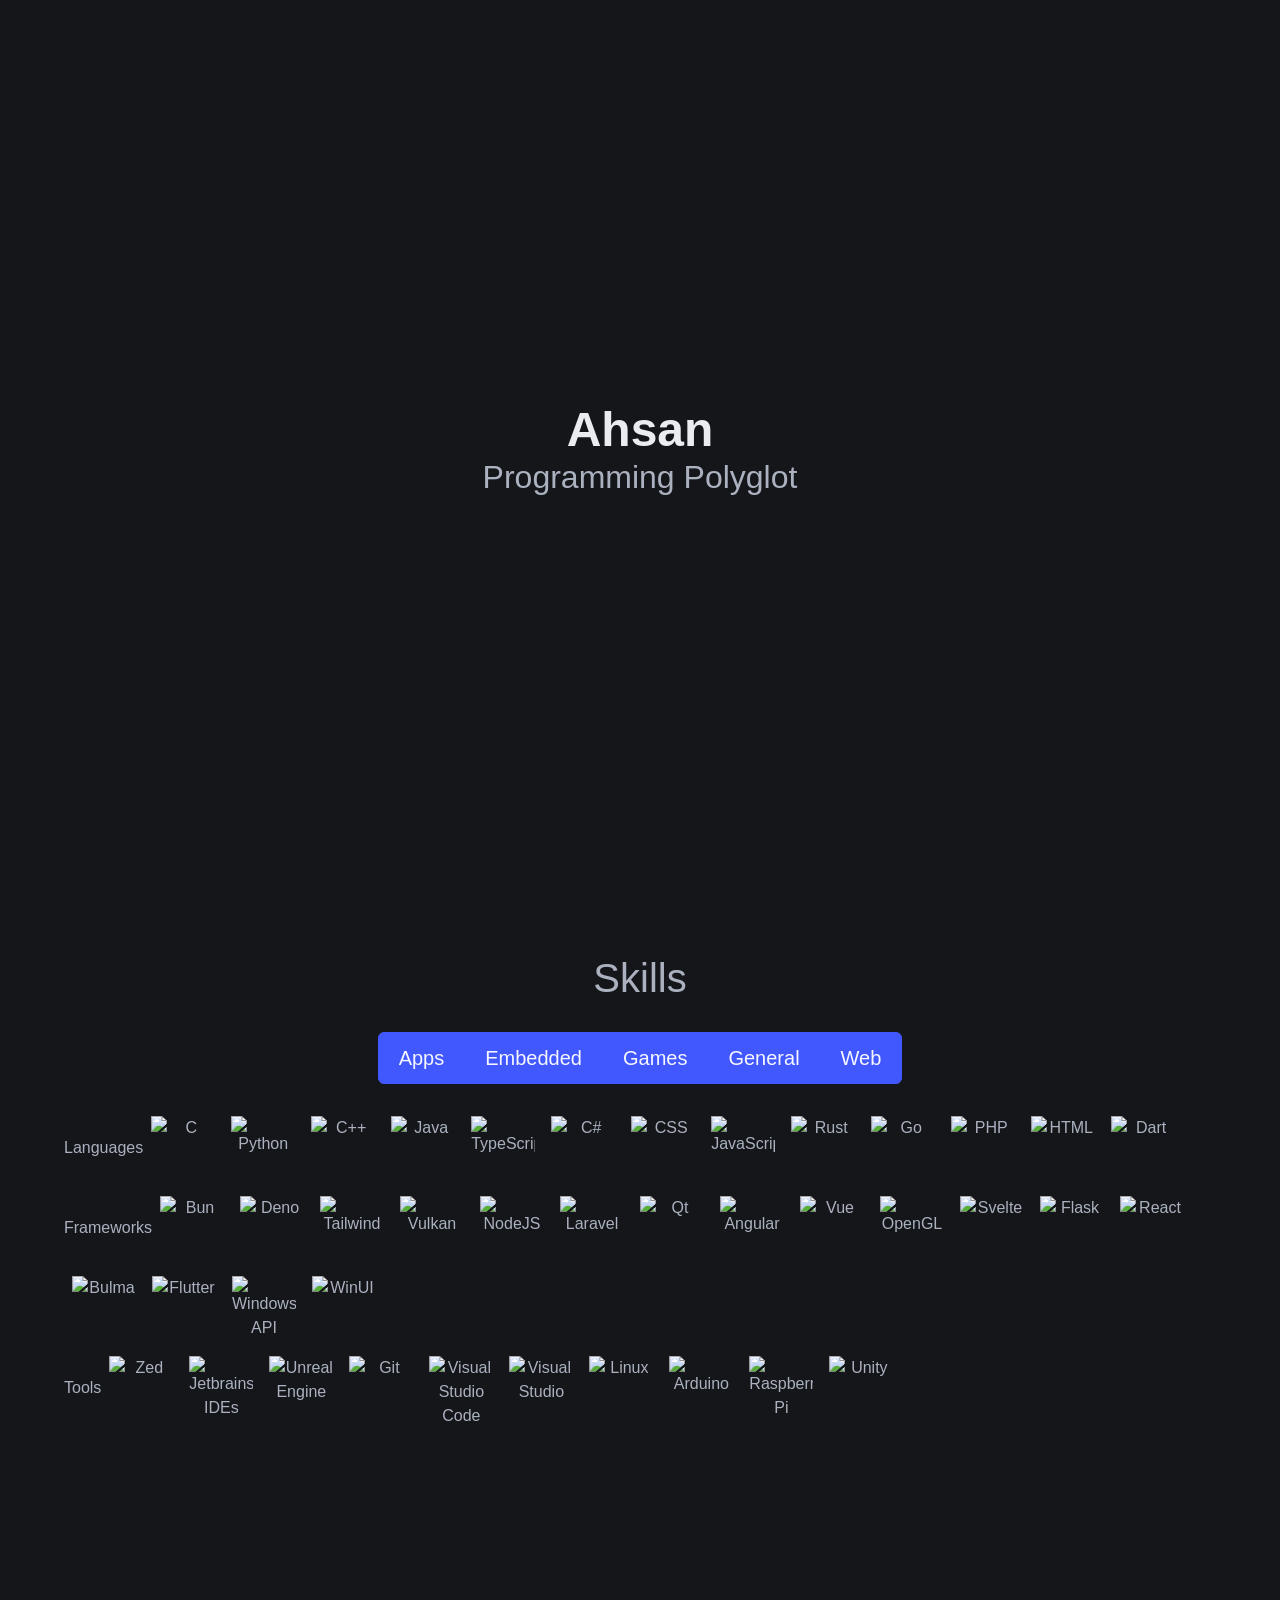
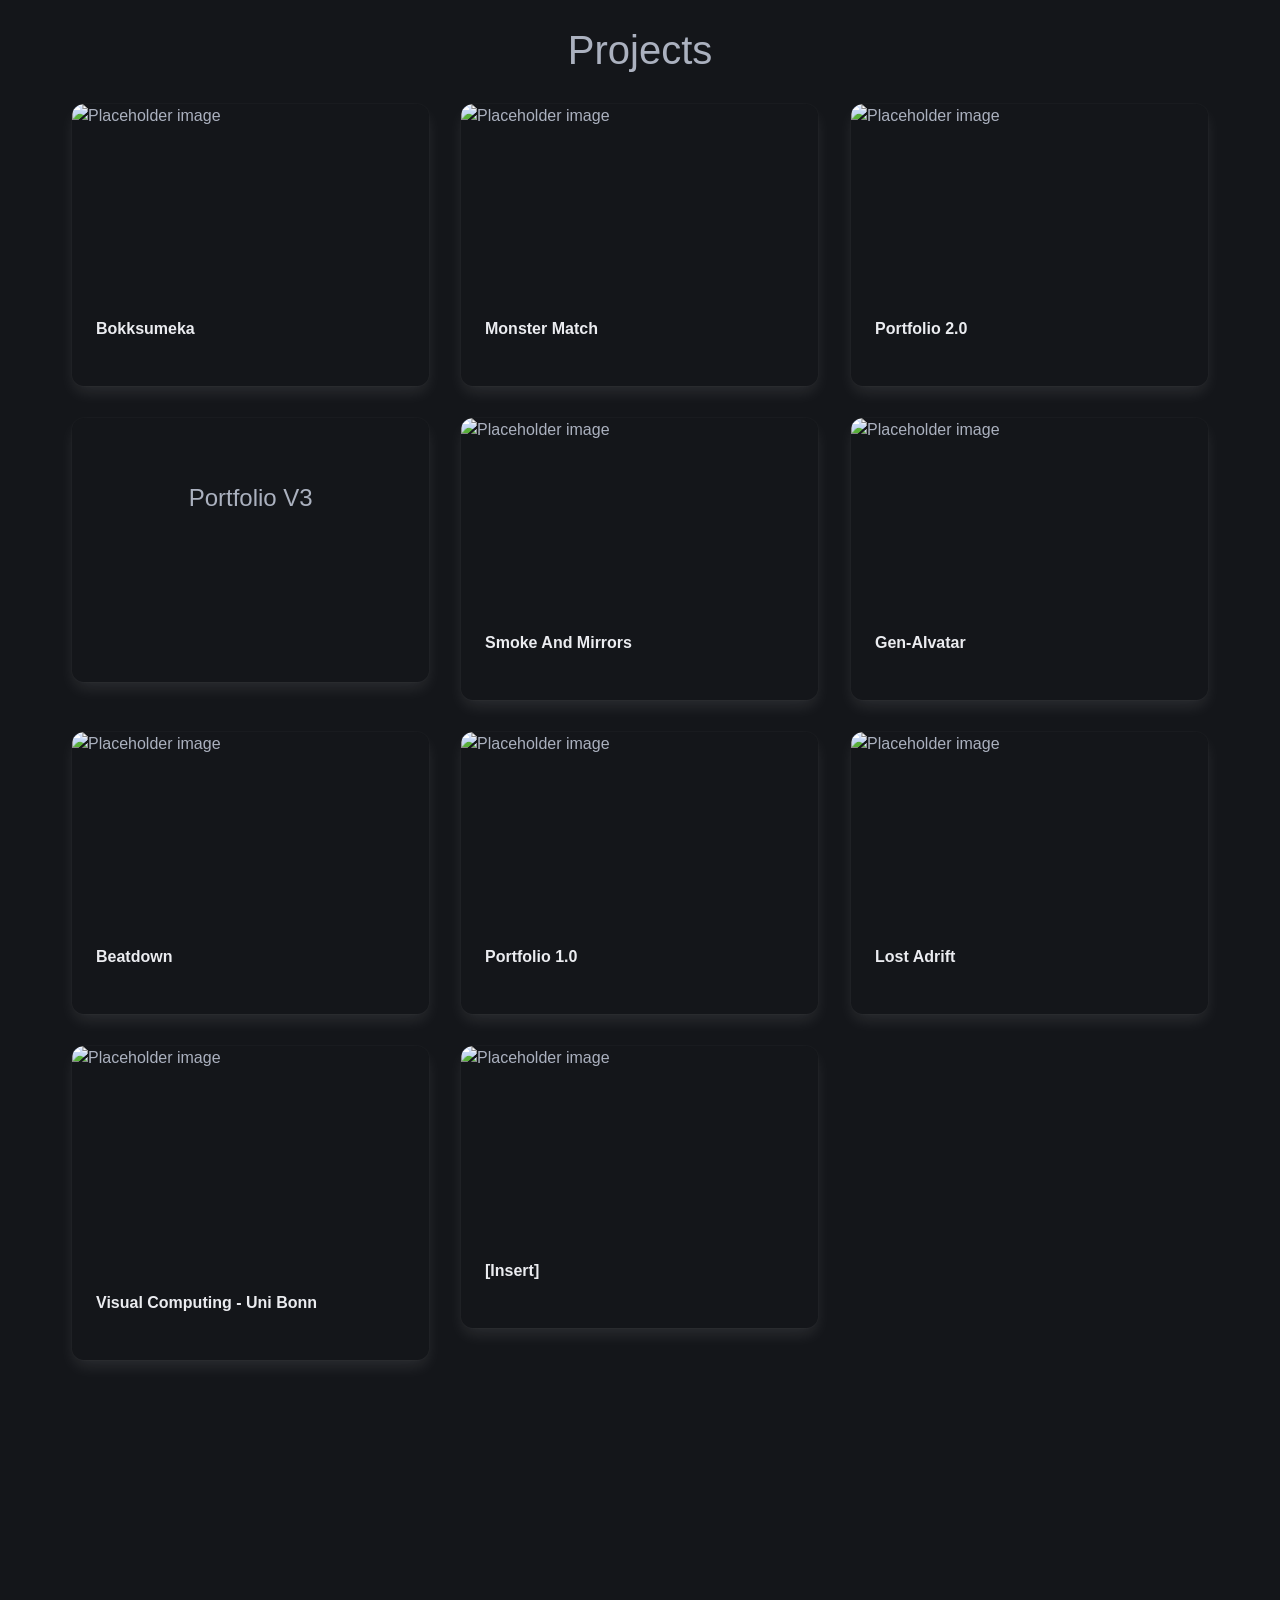
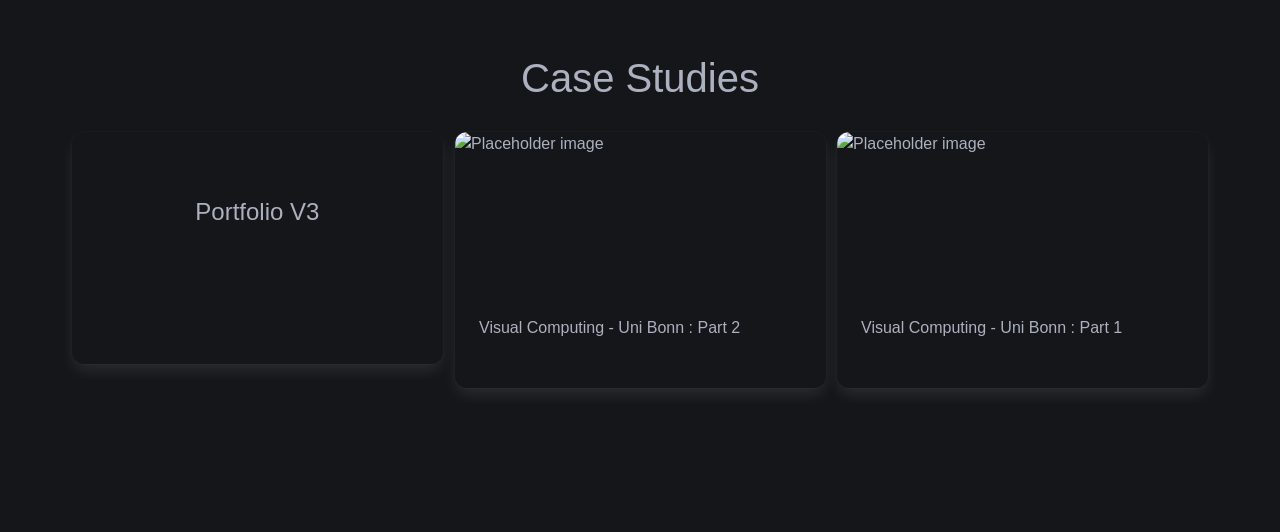
==== index.html @ e4198128 "Built website" ====
<!doctype html>
<html lang="en" data-theme="dark">
	<head>
		<meta charset="utf-8" />
		<meta name="viewport" content="width=device-width, initial-scale=1" />
		<link href="./_app/immutable/entry/start.Ch6z2whh.js" rel="modulepreload">
		<link href="./_app/immutable/chunks/lTiQ0m2Q.js" rel="modulepreload">
		<link href="./_app/immutable/chunks/CwGRaCcY.js" rel="modulepreload">
		<link href="./_app/immutable/chunks/qwQQMNIe.js" rel="modulepreload">
		<link href="./_app/immutable/chunks/IhBE2hrq.js" rel="modulepreload">
		<link href="./_app/immutable/entry/app.BHKP-bU-.js" rel="modulepreload">
		<link href="./_app/immutable/chunks/BVJEHP7C.js" rel="modulepreload">
		<link href="./_app/immutable/chunks/BXG5Qkac.js" rel="modulepreload">
		<link href="./_app/immutable/chunks/B6rwl4sU.js" rel="modulepreload">
		<link href="./_app/immutable/chunks/D4iBIsRC.js" rel="modulepreload">
		<link href="./_app/immutable/nodes/0.B_KIhAKP.js" rel="modulepreload">
		<link href="./_app/immutable/chunks/DhpDaiuL.js" rel="modulepreload">
		<link href="./_app/immutable/nodes/2.DA3415-0.js" rel="modulepreload">
		<link href="./_app/immutable/chunks/DcYSWzCW.js" rel="modulepreload">
		<!--12qhfyh--><link rel="icon" href="data:image/svg+xml,%3csvg%20xmlns='http://www.w3.org/2000/svg'%20width='107'%20height='128'%20viewBox='0%200%20107%20128'%3e%3ctitle%3esvelte-logo%3c/title%3e%3cpath%20d='M94.157%2022.819c-10.4-14.885-30.94-19.297-45.792-9.835L22.282%2029.608A29.92%2029.92%200%200%200%208.764%2049.65a31.5%2031.5%200%200%200%203.108%2020.231%2030%2030%200%200%200-4.477%2011.183%2031.9%2031.9%200%200%200%205.448%2024.116c10.402%2014.887%2030.942%2019.297%2045.791%209.835l26.083-16.624A29.92%2029.92%200%200%200%2098.235%2078.35a31.53%2031.53%200%200%200-3.105-20.232%2030%2030%200%200%200%204.474-11.182%2031.88%2031.88%200%200%200-5.447-24.116'%20style='fill:%23ff3e00'/%3e%3cpath%20d='M45.817%20106.582a20.72%2020.72%200%200%201-22.237-8.243%2019.17%2019.17%200%200%201-3.277-14.503%2018%2018%200%200%201%20.624-2.435l.49-1.498%201.337.981a33.6%2033.6%200%200%200%2010.203%205.098l.97.294-.09.968a5.85%205.85%200%200%200%201.052%203.878%206.24%206.24%200%200%200%206.695%202.485%205.8%205.8%200%200%200%201.603-.704L69.27%2076.28a5.43%205.43%200%200%200%202.45-3.631%205.8%205.8%200%200%200-.987-4.371%206.24%206.24%200%200%200-6.698-2.487%205.7%205.7%200%200%200-1.6.704l-9.953%206.345a19%2019%200%200%201-5.296%202.326%2020.72%2020.72%200%200%201-22.237-8.243%2019.17%2019.17%200%200%201-3.277-14.502%2017.99%2017.99%200%200%201%208.13-12.052l26.081-16.623a19%2019%200%200%201%205.3-2.329%2020.72%2020.72%200%200%201%2022.237%208.243%2019.17%2019.17%200%200%201%203.277%2014.503%2018%2018%200%200%201-.624%202.435l-.49%201.498-1.337-.98a33.6%2033.6%200%200%200-10.203-5.1l-.97-.294.09-.968a5.86%205.86%200%200%200-1.052-3.878%206.24%206.24%200%200%200-6.696-2.485%205.8%205.8%200%200%200-1.602.704L37.73%2051.72a5.42%205.42%200%200%200-2.449%203.63%205.79%205.79%200%200%200%20.986%204.372%206.24%206.24%200%200%200%206.698%202.486%205.8%205.8%200%200%200%201.602-.704l9.952-6.342a19%2019%200%200%201%205.295-2.328%2020.72%2020.72%200%200%201%2022.237%208.242%2019.17%2019.17%200%200%201%203.277%2014.503%2018%2018%200%200%201-8.13%2012.053l-26.081%2016.622a19%2019%200%200%201-5.3%202.328'%20style='fill:%23fff'/%3e%3c/svg%3e"/><!---->
		<link href="./_app/immutable/assets/0.DnMYNXKb.css" rel="stylesheet">
	</head>
	<body data-sveltekit-preload-data="hover">
		<div style="display: contents"><!--[--><!--[0--><!--[--><!--[--><section class="hero is-fullheight"><div class="hero-body"><div class="container has-text-centered"><p class="title is-size-1">Ahsan</p> <p class="subtitle is-size-3">Programming Polyglot</p></div></div></section> <section class="section"><div class="container has-text-centered"><div class="block"><h2 class="is-size-2">Skills</h2></div> <div class="block"><div class="tabs is-toggle is-centered is-medium"><ul><!--[--><li class="is-active"><a role="button" tabindex="skill_categories::apps"><span>Apps</span></a></li><li class="is-active"><a role="button" tabindex="skill_categories::embedded"><span>Embedded</span></a></li><li class="is-active"><a role="button" tabindex="skill_categories::games"><span>Games</span></a></li><li class="is-active"><a role="button" tabindex="skill_categories::general"><span>General</span></a></li><li class="is-active"><a role="button" tabindex="skill_categories::web"><span>Web</span></a></li><!--]--></ul></div></div> <div class="block"><!--[--><div class="is-flex is-flex-wrap-wrap is-align-items-center">Languages <!--[--><figure class="image is-64x64 m-2 hint--top hint--rounded" aria-label="C"><img src="http://localhost:8000/assets/skills/c-original.svg" alt="C"/></figure><figure class="image is-64x64 m-2 hint--top hint--rounded" aria-label="Python"><img src="http://localhost:8000/assets/skills/python-original.svg" alt="Python"/></figure><figure class="image is-64x64 m-2 hint--top hint--rounded" aria-label="C++"><img src="http://localhost:8000/assets/skills/cplusplus-original.svg" alt="C++"/></figure><figure class="image is-64x64 m-2 hint--top hint--rounded" aria-label="Java"><img src="http://localhost:8000/assets/skills/java-original.svg" alt="Java"/></figure><figure class="image is-64x64 m-2 hint--top hint--rounded" aria-label="TypeScript"><img src="http://localhost:8000/assets/skills/typescript-original.svg" alt="TypeScript"/></figure><figure class="image is-64x64 m-2 hint--top hint--rounded" aria-label="C#"><img src="http://localhost:8000/assets/skills/csharp-original.svg" alt="C#"/></figure><figure class="image is-64x64 m-2 hint--top hint--rounded" aria-label="CSS"><img src="http://localhost:8000/assets/skills/css3-original-wordmark.svg" alt="CSS"/></figure><figure class="image is-64x64 m-2 hint--top hint--rounded" aria-label="JavaScript"><img src="http://localhost:8000/assets/skills/javascript-original.svg" alt="JavaScript"/></figure><figure class="image is-64x64 m-2 hint--top hint--rounded" aria-label="Rust"><img src="http://localhost:8000/assets/skills/rust-logo-white-outline.svg" alt="Rust"/></figure><figure class="image is-64x64 m-2 hint--top hint--rounded" aria-label="Go"><img src="http://localhost:8000/assets/skills/go-original-wordmark.svg" alt="Go"/></figure><figure class="image is-64x64 m-2 hint--top hint--rounded" aria-label="PHP"><img src="http://localhost:8000/assets/skills/php-original.svg" alt="PHP"/></figure><figure class="image is-64x64 m-2 hint--top hint--rounded" aria-label="HTML"><img src="http://localhost:8000/assets/skills/html5-original-wordmark.svg" alt="HTML"/></figure><figure class="image is-64x64 m-2 hint--top hint--rounded" aria-label="Dart"><img src="http://localhost:8000/assets/skills/dart-original.svg" alt="Dart"/></figure><!--]--></div><div class="is-flex is-flex-wrap-wrap is-align-items-center">Frameworks <!--[--><figure class="image is-64x64 m-2 hint--top hint--rounded" aria-label="Bun"><img src="http://localhost:8000/assets/skills/bun-original.svg" alt="Bun"/></figure><figure class="image is-64x64 m-2 hint--top hint--rounded" aria-label="Deno"><img src="http://localhost:8000/assets/skills/mark_light_filled.svg" alt="Deno"/></figure><figure class="image is-64x64 m-2 hint--top hint--rounded" aria-label="Tailwind"><img src="http://localhost:8000/assets/skills/tailwindcss-original.svg" alt="Tailwind"/></figure><figure class="image is-64x64 m-2 hint--top hint--rounded" aria-label="Vulkan"><img src="http://localhost:8000/assets/skills/vulkan-original.svg" alt="Vulkan"/></figure><figure class="image is-64x64 m-2 hint--top hint--rounded" aria-label="NodeJS"><img src="http://localhost:8000/assets/skills/nodejs-original.svg" alt="NodeJS"/></figure><figure class="image is-64x64 m-2 hint--top hint--rounded" aria-label="Laravel"><img src="http://localhost:8000/assets/skills/laravel-original.svg" alt="Laravel"/></figure><figure class="image is-64x64 m-2 hint--top hint--rounded" aria-label="Qt"><img src="http://localhost:8000/assets/skills/qt-original.svg" alt="Qt"/></figure><figure class="image is-64x64 m-2 hint--top hint--rounded" aria-label="Angular"><img src="http://localhost:8000/assets/skills/angular-original.svg" alt="Angular"/></figure><figure class="image is-64x64 m-2 hint--top hint--rounded" aria-label="Vue"><img src="http://localhost:8000/assets/skills/vuejs-original.svg" alt="Vue"/></figure><figure class="image is-64x64 m-2 hint--top hint--rounded" aria-label="OpenGL"><img src="http://localhost:8000/assets/skills/opengl-original.svg" alt="OpenGL"/></figure><figure class="image is-64x64 m-2 hint--top hint--rounded" aria-label="Svelte"><img src="http://localhost:8000/assets/skills/svelte-original.svg" alt="Svelte"/></figure><figure class="image is-64x64 m-2 hint--top hint--rounded" aria-label="Flask"><img src="http://localhost:8000/assets/skills/flask-logo.svg" alt="Flask"/></figure><figure class="image is-64x64 m-2 hint--top hint--rounded" aria-label="React"><img src="http://localhost:8000/assets/skills/react-original.svg" alt="React"/></figure><figure class="image is-64x64 m-2 hint--top hint--rounded" aria-label="Bulma"><img src="http://localhost:8000/assets/skills/bulma-plain.svg" alt="Bulma"/></figure><figure class="image is-64x64 m-2 hint--top hint--rounded" aria-label="Flutter"><img src="http://localhost:8000/assets/skills/flutter-original.svg" alt="Flutter"/></figure><figure class="image is-64x64 m-2 hint--top hint--rounded" aria-label="Windows API"><img src="http://localhost:8000/assets/skills/windows11-original.svg" alt="Windows API"/></figure><figure class="image is-64x64 m-2 hint--top hint--rounded" aria-label="WinUI"><img src="http://localhost:8000/assets/skills/winuilogo.svg" alt="WinUI"/></figure><!--]--></div><div class="is-flex is-flex-wrap-wrap is-align-items-center">Tools <!--[--><figure class="image is-64x64 m-2 hint--top hint--rounded" aria-label="Zed"><img src="http://localhost:8000/assets/skills/stable-app-logo.9b5f959f.png" alt="Zed"/></figure><figure class="image is-64x64 m-2 hint--top hint--rounded" aria-label="Jetbrains IDEs"><img src="http://localhost:8000/assets/skills/jetbrains-original.svg" alt="Jetbrains IDEs"/></figure><figure class="image is-64x64 m-2 hint--top hint--rounded" aria-label="Unreal Engine"><img src="http://localhost:8000/assets/skills/ue-icon-2023-white.svg" alt="Unreal Engine"/></figure><figure class="image is-64x64 m-2 hint--top hint--rounded" aria-label="Git"><img src="http://localhost:8000/assets/skills/git-original.svg" alt="Git"/></figure><figure class="image is-64x64 m-2 hint--top hint--rounded" aria-label="Visual Studio Code"><img src="http://localhost:8000/assets/skills/vscode.png" alt="Visual Studio Code"/></figure><figure class="image is-64x64 m-2 hint--top hint--rounded" aria-label="Visual Studio"><img src="http://localhost:8000/assets/skills/visualstudio-original.svg" alt="Visual Studio"/></figure><figure class="image is-64x64 m-2 hint--top hint--rounded" aria-label="Linux"><img src="http://localhost:8000/assets/skills/linux-original.svg" alt="Linux"/></figure><figure class="image is-64x64 m-2 hint--top hint--rounded" aria-label="Arduino"><img src="http://localhost:8000/assets/skills/arduino-original.svg" alt="Arduino"/></figure><figure class="image is-64x64 m-2 hint--top hint--rounded" aria-label="Raspberry Pi"><img src="http://localhost:8000/assets/skills/raspberrypi-original.svg" alt="Raspberry Pi"/></figure><figure class="image is-64x64 m-2 hint--top hint--rounded" aria-label="Unity"><img src="http://localhost:8000/assets/skills/u_cube_1c_white.png" alt="Unity"/></figure><!--]--></div><!--]--></div></div><!----></section> <section class="section is-medium"><div class="container has-text-centered"><div class="block"><h2 class="is-size-2">Projects</h2></div> <div class="block"><div class="grid is-gap-4 is-col-min-12"><!--[--><div class="cell hvr-float"><div class="card has-text-left"><div class="card-image"><figure class="image"><!--[0--><img src="http://localhost:8000/assets/projects/bokksumeka-final-presentation.png" alt="Placeholder image" style="height: 10rem; object-fit: cover;"/><!--]--></figure></div> <div class="card-content"><div class="media"><div class="media-content"><div class="is-flex is-flex-wrap-wrap"><!--[--><figure class="image is-24x24 mr-2 mb-2 hint--top hint--rounded" aria-label="Unity"><img src="http://localhost:8000/assets/skills/u_cube_1c_white.png" alt=""/></figure><figure class="image is-24x24 mr-2 mb-2 hint--top hint--rounded" aria-label="C"><img src="http://localhost:8000/assets/skills/c-original.svg" alt=""/></figure><figure class="image is-24x24 mr-2 mb-2 hint--top hint--rounded" aria-label="C#"><img src="http://localhost:8000/assets/skills/csharp-original.svg" alt=""/></figure><figure class="image is-24x24 mr-2 mb-2 hint--top hint--rounded" aria-label="Arduino"><img src="http://localhost:8000/assets/skills/arduino-original.svg" alt=""/></figure><figure class="image is-24x24 mr-2 mb-2 hint--top hint--rounded" aria-label="Visual Studio"><img src="http://localhost:8000/assets/skills/visualstudio-original.svg" alt=""/></figure><figure class="image is-24x24 mr-2 mb-2 hint--top hint--rounded" aria-label="Git"><img src="http://localhost:8000/assets/skills/git-original.svg" alt=""/></figure><!--]--></div> <!--[0--><p class="title is-6">Bokksumeka</p><!--]--></div></div> <div class="content"></div></div></div><!----></div><div class="cell hvr-float"><div class="card has-text-left"><div class="card-image"><figure class="image"><!--[0--><img src="http://localhost:8000/assets/projects/final-presentation.png" alt="Placeholder image" style="height: 10rem; object-fit: cover;"/><!--]--></figure></div> <div class="card-content"><div class="media"><div class="media-content"><div class="is-flex is-flex-wrap-wrap"><!--[--><figure class="image is-24x24 mr-2 mb-2 hint--top hint--rounded" aria-label="Unity"><img src="http://localhost:8000/assets/skills/u_cube_1c_white.png" alt=""/></figure><figure class="image is-24x24 mr-2 mb-2 hint--top hint--rounded" aria-label="C#"><img src="http://localhost:8000/assets/skills/csharp-original.svg" alt=""/></figure><figure class="image is-24x24 mr-2 mb-2 hint--top hint--rounded" aria-label="Jetbrains IDEs"><img src="http://localhost:8000/assets/skills/jetbrains-original.svg" alt=""/></figure><figure class="image is-24x24 mr-2 mb-2 hint--top hint--rounded" aria-label="Git"><img src="http://localhost:8000/assets/skills/git-original.svg" alt=""/></figure><!--]--></div> <!--[0--><p class="title is-6">Monster Match</p><!--]--></div></div> <div class="content"></div></div></div><!----></div><div class="cell hvr-float"><div class="card has-text-left"><div class="card-image"><figure class="image"><!--[0--><img src="http://localhost:8000/assets/projects/screenshot-2026-03-21-at-19.42.14.png" alt="Placeholder image" style="height: 10rem; object-fit: cover;"/><!--]--></figure></div> <div class="card-content"><div class="media"><div class="media-content"><div class="is-flex is-flex-wrap-wrap"><!--[--><figure class="image is-24x24 mr-2 mb-2 hint--top hint--rounded" aria-label="React"><img src="http://localhost:8000/assets/skills/react-original.svg" alt=""/></figure><figure class="image is-24x24 mr-2 mb-2 hint--top hint--rounded" aria-label="NodeJS"><img src="http://localhost:8000/assets/skills/nodejs-original.svg" alt=""/></figure><figure class="image is-24x24 mr-2 mb-2 hint--top hint--rounded" aria-label="Visual Studio Code"><img src="http://localhost:8000/assets/skills/vscode.png" alt=""/></figure><figure class="image is-24x24 mr-2 mb-2 hint--top hint--rounded" aria-label="TypeScript"><img src="http://localhost:8000/assets/skills/typescript-original.svg" alt=""/></figure><!--]--></div> <!--[0--><p class="title is-6">Portfolio 2.0</p><!--]--></div></div> <div class="content"></div></div></div><!----></div><div class="cell hvr-float"><div class="card has-text-left"><div class="card-image"><figure class="image"><!--[-1--><div class="is-flex is-justify-content-center is-align-items-center is-size-4" style="height: 10rem;">Portfolio V3</div><!--]--></figure></div> <div class="card-content"><div class="media"><div class="media-content"><div class="is-flex is-flex-wrap-wrap"><!--[--><figure class="image is-24x24 mr-2 mb-2 hint--top hint--rounded" aria-label="Laravel"><img src="http://localhost:8000/assets/skills/laravel-original.svg" alt=""/></figure><figure class="image is-24x24 mr-2 mb-2 hint--top hint--rounded" aria-label="PHP"><img src="http://localhost:8000/assets/skills/php-original.svg" alt=""/></figure><figure class="image is-24x24 mr-2 mb-2 hint--top hint--rounded" aria-label="Svelte"><img src="http://localhost:8000/assets/skills/svelte-original.svg" alt=""/></figure><figure class="image is-24x24 mr-2 mb-2 hint--top hint--rounded" aria-label="Bulma"><img src="http://localhost:8000/assets/skills/bulma-plain.svg" alt=""/></figure><figure class="image is-24x24 mr-2 mb-2 hint--top hint--rounded" aria-label="Zed"><img src="http://localhost:8000/assets/skills/stable-app-logo.9b5f959f.png" alt=""/></figure><!--]--></div> <!--[-1--><!--]--></div></div> <div class="content"></div></div></div><!----></div><div class="cell hvr-float"><div class="card has-text-left"><div class="card-image"><figure class="image"><!--[0--><img src="http://localhost:8000/assets/projects/finalpresentation.png" alt="Placeholder image" style="height: 10rem; object-fit: cover;"/><!--]--></figure></div> <div class="card-content"><div class="media"><div class="media-content"><div class="is-flex is-flex-wrap-wrap"><!--[--><figure class="image is-24x24 mr-2 mb-2 hint--top hint--rounded" aria-label="Unity"><img src="http://localhost:8000/assets/skills/u_cube_1c_white.png" alt=""/></figure><figure class="image is-24x24 mr-2 mb-2 hint--top hint--rounded" aria-label="C#"><img src="http://localhost:8000/assets/skills/csharp-original.svg" alt=""/></figure><figure class="image is-24x24 mr-2 mb-2 hint--top hint--rounded" aria-label="Git"><img src="http://localhost:8000/assets/skills/git-original.svg" alt=""/></figure><figure class="image is-24x24 mr-2 mb-2 hint--top hint--rounded" aria-label="Visual Studio"><img src="http://localhost:8000/assets/skills/visualstudio-original.svg" alt=""/></figure><!--]--></div> <!--[0--><p class="title is-6">Smoke And Mirrors</p><!--]--></div></div> <div class="content"></div></div></div><!----></div><div class="cell hvr-float"><div class="card has-text-left"><div class="card-image"><figure class="image"><!--[0--><img src="http://localhost:8000/assets/projects/68c7e3597be685e727b4f9aa_project-picture.jpg" alt="Placeholder image" style="height: 10rem; object-fit: cover;"/><!--]--></figure></div> <div class="card-content"><div class="media"><div class="media-content"><div class="is-flex is-flex-wrap-wrap"><!--[--><figure class="image is-24x24 mr-2 mb-2 hint--top hint--rounded" aria-label="Flask"><img src="http://localhost:8000/assets/skills/flask-logo.svg" alt=""/></figure><figure class="image is-24x24 mr-2 mb-2 hint--top hint--rounded" aria-label="Python"><img src="http://localhost:8000/assets/skills/python-original.svg" alt=""/></figure><figure class="image is-24x24 mr-2 mb-2 hint--top hint--rounded" aria-label="Unity"><img src="http://localhost:8000/assets/skills/u_cube_1c_white.png" alt=""/></figure><figure class="image is-24x24 mr-2 mb-2 hint--top hint--rounded" aria-label="Bun"><img src="http://localhost:8000/assets/skills/bun-original.svg" alt=""/></figure><figure class="image is-24x24 mr-2 mb-2 hint--top hint--rounded" aria-label="React"><img src="http://localhost:8000/assets/skills/react-original.svg" alt=""/></figure><!--]--></div> <!--[0--><p class="title is-6">Gen-AIvatar</p><!--]--></div></div> <div class="content"></div></div></div><!----></div><div class="cell hvr-float"><div class="card has-text-left"><div class="card-image"><figure class="image"><!--[0--><img src="http://localhost:8000/assets/projects/intermediate-presentation-beatdown.png" alt="Placeholder image" style="height: 10rem; object-fit: cover;"/><!--]--></figure></div> <div class="card-content"><div class="media"><div class="media-content"><div class="is-flex is-flex-wrap-wrap"><!--[--><figure class="image is-24x24 mr-2 mb-2 hint--top hint--rounded" aria-label="Unity"><img src="http://localhost:8000/assets/skills/u_cube_1c_white.png" alt=""/></figure><figure class="image is-24x24 mr-2 mb-2 hint--top hint--rounded" aria-label="C#"><img src="http://localhost:8000/assets/skills/csharp-original.svg" alt=""/></figure><figure class="image is-24x24 mr-2 mb-2 hint--top hint--rounded" aria-label="Git"><img src="http://localhost:8000/assets/skills/git-original.svg" alt=""/></figure><figure class="image is-24x24 mr-2 mb-2 hint--top hint--rounded" aria-label="Visual Studio"><img src="http://localhost:8000/assets/skills/visualstudio-original.svg" alt=""/></figure><!--]--></div> <!--[0--><p class="title is-6">Beatdown</p><!--]--></div></div> <div class="content"></div></div></div><!----></div><div class="cell hvr-float"><div class="card has-text-left"><div class="card-image"><figure class="image"><!--[0--><img src="http://localhost:8000/assets/projects/screenshot-2026-03-21-at-19.39.26.png" alt="Placeholder image" style="height: 10rem; object-fit: cover;"/><!--]--></figure></div> <div class="card-content"><div class="media"><div class="media-content"><div class="is-flex is-flex-wrap-wrap"><!--[--><figure class="image is-24x24 mr-2 mb-2 hint--top hint--rounded" aria-label="Angular"><img src="http://localhost:8000/assets/skills/angular-original.svg" alt=""/></figure><figure class="image is-24x24 mr-2 mb-2 hint--top hint--rounded" aria-label="TypeScript"><img src="http://localhost:8000/assets/skills/typescript-original.svg" alt=""/></figure><figure class="image is-24x24 mr-2 mb-2 hint--top hint--rounded" aria-label="NodeJS"><img src="http://localhost:8000/assets/skills/nodejs-original.svg" alt=""/></figure><figure class="image is-24x24 mr-2 mb-2 hint--top hint--rounded" aria-label="Visual Studio Code"><img src="http://localhost:8000/assets/skills/vscode.png" alt=""/></figure><!--]--></div> <!--[0--><p class="title is-6">Portfolio 1.0</p><!--]--></div></div> <div class="content"></div></div></div><!----></div><div class="cell hvr-float"><div class="card has-text-left"><div class="card-image"><figure class="image"><!--[0--><img src="http://localhost:8000/assets/projects/screenshot-2026-03-20-at-00.45.07.png" alt="Placeholder image" style="height: 10rem; object-fit: cover;"/><!--]--></figure></div> <div class="card-content"><div class="media"><div class="media-content"><div class="is-flex is-flex-wrap-wrap"><!--[--><figure class="image is-24x24 mr-2 mb-2 hint--top hint--rounded" aria-label="Unity"><img src="http://localhost:8000/assets/skills/u_cube_1c_white.png" alt=""/></figure><figure class="image is-24x24 mr-2 mb-2 hint--top hint--rounded" aria-label="C#"><img src="http://localhost:8000/assets/skills/csharp-original.svg" alt=""/></figure><figure class="image is-24x24 mr-2 mb-2 hint--top hint--rounded" aria-label="Git"><img src="http://localhost:8000/assets/skills/git-original.svg" alt=""/></figure><figure class="image is-24x24 mr-2 mb-2 hint--top hint--rounded" aria-label="Visual Studio"><img src="http://localhost:8000/assets/skills/visualstudio-original.svg" alt=""/></figure><!--]--></div> <!--[0--><p class="title is-6">Lost Adrift</p><!--]--></div></div> <div class="content"></div></div></div><!----></div><div class="cell hvr-float"><div class="card has-text-left"><div class="card-image"><figure class="image"><!--[0--><img src="http://localhost:8000/assets/projects/screenshot-2026-03-20-at-00.48.05.jpg" alt="Placeholder image" style="height: 10rem; object-fit: cover;"/><!--]--></figure></div> <div class="card-content"><div class="media"><div class="media-content"><div class="is-flex is-flex-wrap-wrap"><!--[--><figure class="image is-24x24 mr-2 mb-2 hint--top hint--rounded" aria-label="JavaScript"><img src="http://localhost:8000/assets/skills/javascript-original.svg" alt=""/></figure><figure class="image is-24x24 mr-2 mb-2 hint--top hint--rounded" aria-label="TypeScript"><img src="http://localhost:8000/assets/skills/typescript-original.svg" alt=""/></figure><figure class="image is-24x24 mr-2 mb-2 hint--top hint--rounded" aria-label="HTML"><img src="http://localhost:8000/assets/skills/html5-original-wordmark.svg" alt=""/></figure><figure class="image is-24x24 mr-2 mb-2 hint--top hint--rounded" aria-label="CSS"><img src="http://localhost:8000/assets/skills/css3-original-wordmark.svg" alt=""/></figure><figure class="image is-24x24 mr-2 mb-2 hint--top hint--rounded" aria-label="Vue"><img src="http://localhost:8000/assets/skills/vuejs-original.svg" alt=""/></figure><figure class="image is-24x24 mr-2 mb-2 hint--top hint--rounded" aria-label="NodeJS"><img src="http://localhost:8000/assets/skills/nodejs-original.svg" alt=""/></figure><figure class="image is-24x24 mr-2 mb-2 hint--top hint--rounded" aria-label="Tailwind"><img src="http://localhost:8000/assets/skills/tailwindcss-original.svg" alt=""/></figure><figure class="image is-24x24 mr-2 mb-2 hint--top hint--rounded" aria-label="Go"><img src="http://localhost:8000/assets/skills/go-original-wordmark.svg" alt=""/></figure><figure class="image is-24x24 mr-2 mb-2 hint--top hint--rounded" aria-label="Jetbrains IDEs"><img src="http://localhost:8000/assets/skills/jetbrains-original.svg" alt=""/></figure><figure class="image is-24x24 mr-2 mb-2 hint--top hint--rounded" aria-label="Zed"><img src="http://localhost:8000/assets/skills/stable-app-logo.9b5f959f.png" alt=""/></figure><!--]--></div> <!--[0--><p class="title is-6">Visual Computing - Uni Bonn</p><!--]--></div></div> <div class="content"></div></div></div><!----></div><div class="cell hvr-float"><div class="card has-text-left"><div class="card-image"><figure class="image"><!--[0--><img src="http://localhost:8000/assets/projects/group-10-presos.png" alt="Placeholder image" style="height: 10rem; object-fit: cover;"/><!--]--></figure></div> <div class="card-content"><div class="media"><div class="media-content"><div class="is-flex is-flex-wrap-wrap"><!--[--><figure class="image is-24x24 mr-2 mb-2 hint--top hint--rounded" aria-label="Unity"><img src="http://localhost:8000/assets/skills/u_cube_1c_white.png" alt=""/></figure><figure class="image is-24x24 mr-2 mb-2 hint--top hint--rounded" aria-label="Jetbrains IDEs"><img src="http://localhost:8000/assets/skills/jetbrains-original.svg" alt=""/></figure><figure class="image is-24x24 mr-2 mb-2 hint--top hint--rounded" aria-label="C#"><img src="http://localhost:8000/assets/skills/csharp-original.svg" alt=""/></figure><figure class="image is-24x24 mr-2 mb-2 hint--top hint--rounded" aria-label="Git"><img src="http://localhost:8000/assets/skills/git-original.svg" alt=""/></figure><!--]--></div> <!--[0--><p class="title is-6">[Insert]</p><!--]--></div></div> <div class="content"></div></div></div><!----></div><!--]--></div></div></div> <div class="modal"><div class="modal-background"></div> <div class="modal-content"><div class="box p-8"><figure class="image"><!--[-1--><img src="" alt="Placeholder" style="height: 20rem; object-fit: cover;"/><!--]--></figure> <h3 class="is-size-4 py-4"></h3> <div class="block"><!----><!----></div> <div class="block"><!--[-1--><!--]--></div></div><!----></div> <button class="modal-close is-large" aria-label="close"></button></div><!----><!----></section> <section class="section is-medium"><div class="container has-text-centered"><div class="block"><h2 class="is-size-2">Case Studies</h2></div> <div class="grid"><!--[--><div class="cell hvr-float has-text-left"><a href="./case_studies/portfolio-v3"><div class="card"><div class="card-image"><figure class="image"><!--[-1--><div class="is-flex is-justify-content-center is-align-items-center is-size-4" style="height: 10rem;">Portfolio V3</div><!--]--></figure></div> <div class="card-content"><div class="media"><div class="media-content"><!--[-1--><!--]--></div></div> <div class="content"></div></div></div></a><!----></div><div class="cell hvr-float has-text-left"><a href="./case_studies/visual-computing-uni-bonn-part-2"><div class="card"><div class="card-image"><figure class="image"><!--[0--><img src="http://localhost:8000/assets/projects/screenshot-2026-03-20-at-00.48.05.jpg" alt="Placeholder image" style="height: 10rem; object-fit: cover;"/><!--]--></figure></div> <div class="card-content"><div class="media"><div class="media-content"><!--[0-->Visual Computing - Uni Bonn : Part 2<!--]--></div></div> <div class="content"></div></div></div></a><!----></div><div class="cell hvr-float has-text-left"><a href="./case_studies/visual-computing-uni-bonn-part-1"><div class="card"><div class="card-image"><figure class="image"><!--[0--><img src="http://localhost:8000/assets/projects/screenshot-2026-03-20-at-00.48.05.jpg" alt="Placeholder image" style="height: 10rem; object-fit: cover;"/><!--]--></figure></div> <div class="card-content"><div class="media"><div class="media-content"><!--[0-->Visual Computing - Uni Bonn : Part 1<!--]--></div></div> <div class="content"></div></div></div></a><!----></div><!--]--></div></div></section><!--]--><!----><!--]--><!--]--> <!--[-1--><!--]--><!--]-->
			
			<script>
				{
					__sveltekit_glidxy = {
						base: new URL(".", location).pathname.slice(0, -1)
					};

					const element = document.currentScript.parentElement;

					Promise.all([
						import("./_app/immutable/entry/start.Ch6z2whh.js"),
						import("./_app/immutable/entry/app.BHKP-bU-.js")
					]).then(([kit, app]) => {
						kit.start(app, element, {
							node_ids: [0, 2],
							data: [null,{type:"data",data:{skills:[{title:"Bun",id:"1733ee3d-9b7b-42d4-b976-2a1cd24933a6",type:{value:"Frameworks",__typename:"LabeledValue"},categories:[{title:"Apps",__typename:"Term_SkillCategories_SkillCategory"},{title:"Web",__typename:"Term_SkillCategories_SkillCategory"}],icon:{url:"/assets/skills/bun-original.svg",__typename:"Asset_Assets"},__typename:"Entry_Skills_Skill"},{title:"C",id:"1b93d5c4-febc-49b0-a82e-f2d890046434",type:{value:"Languages",__typename:"LabeledValue"},categories:[{title:"Apps",__typename:"Term_SkillCategories_SkillCategory"},{title:"Embedded",__typename:"Term_SkillCategories_SkillCategory"},{title:"General",__typename:"Term_SkillCategories_SkillCategory"}],icon:{url:"/assets/skills/c-original.svg",__typename:"Asset_Assets"},__typename:"Entry_Skills_Skill"},{title:"Deno",id:"1d49e8e3-6c07-4280-ac60-af966cf1b6a6",type:{value:"Frameworks",__typename:"LabeledValue"},categories:[{title:"Web",__typename:"Term_SkillCategories_SkillCategory"},{title:"Apps",__typename:"Term_SkillCategories_SkillCategory"}],icon:{url:"/assets/skills/mark_light_filled.svg",__typename:"Asset_Assets"},__typename:"Entry_Skills_Skill"},{title:"Zed",id:"21921a4c-8148-4ed0-932c-52c6701e2f14",type:{value:"Tools",__typename:"LabeledValue"},categories:[{title:"Apps",__typename:"Term_SkillCategories_SkillCategory"},{title:"Games",__typename:"Term_SkillCategories_SkillCategory"},{title:"General",__typename:"Term_SkillCategories_SkillCategory"},{title:"Web",__typename:"Term_SkillCategories_SkillCategory"}],icon:{url:"/assets/skills/stable-app-logo.9b5f959f.png",__typename:"Asset_Assets"},__typename:"Entry_Skills_Skill"},{title:"Tailwind",id:"25012067-4fdf-46a5-b4f0-3480b1d56a75",type:{value:"Frameworks",__typename:"LabeledValue"},categories:[{title:"Web",__typename:"Term_SkillCategories_SkillCategory"}],icon:{url:"/assets/skills/tailwindcss-original.svg",__typename:"Asset_Assets"},__typename:"Entry_Skills_Skill"},{title:"Jetbrains IDEs",id:"26286e71-cf54-403e-b24c-e0c6f5b96494",type:{value:"Tools",__typename:"LabeledValue"},categories:[{title:"Apps",__typename:"Term_SkillCategories_SkillCategory"},{title:"Games",__typename:"Term_SkillCategories_SkillCategory"},{title:"General",__typename:"Term_SkillCategories_SkillCategory"},{title:"Web",__typename:"Term_SkillCategories_SkillCategory"}],icon:{url:"/assets/skills/jetbrains-original.svg",__typename:"Asset_Assets"},__typename:"Entry_Skills_Skill"},{title:"Vulkan",id:"2b3ff218-c6fd-49e9-add4-11f0837f6433",type:{value:"Frameworks",__typename:"LabeledValue"},categories:[{title:"Apps",__typename:"Term_SkillCategories_SkillCategory"},{title:"Games",__typename:"Term_SkillCategories_SkillCategory"}],icon:{url:"/assets/skills/vulkan-original.svg",__typename:"Asset_Assets"},__typename:"Entry_Skills_Skill"},{title:"Python",id:"30f29417-3611-4f97-af1b-5cdd9e3e7624",type:{value:"Languages",__typename:"LabeledValue"},categories:[{title:"Apps",__typename:"Term_SkillCategories_SkillCategory"},{title:"General",__typename:"Term_SkillCategories_SkillCategory"},{title:"Web",__typename:"Term_SkillCategories_SkillCategory"}],icon:{url:"/assets/skills/python-original.svg",__typename:"Asset_Assets"},__typename:"Entry_Skills_Skill"},{title:"NodeJS",id:"38861118-8964-437f-804b-92006003a9e3",type:{value:"Frameworks",__typename:"LabeledValue"},categories:[{title:"Apps",__typename:"Term_SkillCategories_SkillCategory"},{title:"Web",__typename:"Term_SkillCategories_SkillCategory"}],icon:{url:"/assets/skills/nodejs-original.svg",__typename:"Asset_Assets"},__typename:"Entry_Skills_Skill"},{title:"Unreal Engine",id:"43b7c99c-93ba-4885-9ed8-f7bf854df833",type:{value:"Tools",__typename:"LabeledValue"},categories:[{title:"Games",__typename:"Term_SkillCategories_SkillCategory"}],icon:{url:"/assets/skills/ue-icon-2023-white.svg",__typename:"Asset_Assets"},__typename:"Entry_Skills_Skill"},{title:"C++",id:"485f2e71-e8db-48be-ae46-611983f1bdac",type:{value:"Languages",__typename:"LabeledValue"},categories:[{title:"Apps",__typename:"Term_SkillCategories_SkillCategory"},{title:"Games",__typename:"Term_SkillCategories_SkillCategory"},{title:"General",__typename:"Term_SkillCategories_SkillCategory"}],icon:{url:"/assets/skills/cplusplus-original.svg",__typename:"Asset_Assets"},__typename:"Entry_Skills_Skill"},{title:"Laravel",id:"4eb7b3af-9756-4f99-85e4-df4c624b9a0e",type:{value:"Frameworks",__typename:"LabeledValue"},categories:[{title:"Web",__typename:"Term_SkillCategories_SkillCategory"}],icon:{url:"/assets/skills/laravel-original.svg",__typename:"Asset_Assets"},__typename:"Entry_Skills_Skill"},{title:"Git",id:"555f64d7-4404-4d16-99e9-1c7e742b058e",type:{value:"Tools",__typename:"LabeledValue"},categories:[{title:"General",__typename:"Term_SkillCategories_SkillCategory"},{title:"Games",__typename:"Term_SkillCategories_SkillCategory"},{title:"Apps",__typename:"Term_SkillCategories_SkillCategory"},{title:"Web",__typename:"Term_SkillCategories_SkillCategory"}],icon:{url:"/assets/skills/git-original.svg",__typename:"Asset_Assets"},__typename:"Entry_Skills_Skill"},{title:"Java",id:"57e41dde-d641-44f1-a64e-4974441a1784",type:{value:"Languages",__typename:"LabeledValue"},categories:[{title:"General",__typename:"Term_SkillCategories_SkillCategory"},{title:"Apps",__typename:"Term_SkillCategories_SkillCategory"}],icon:{url:"/assets/skills/java-original.svg",__typename:"Asset_Assets"},__typename:"Entry_Skills_Skill"},{title:"Visual Studio Code",id:"6ef4f6b9-e73e-4b78-8588-67088cb58f58",type:{value:"Tools",__typename:"LabeledValue"},categories:[{title:"Apps",__typename:"Term_SkillCategories_SkillCategory"},{title:"Games",__typename:"Term_SkillCategories_SkillCategory"},{title:"General",__typename:"Term_SkillCategories_SkillCategory"},{title:"Web",__typename:"Term_SkillCategories_SkillCategory"}],icon:{url:"/assets/skills/vscode.png",__typename:"Asset_Assets"},__typename:"Entry_Skills_Skill"},{title:"Visual Studio",id:"7201b530-c568-468e-a4c9-9345bf3aff9f",type:{value:"Tools",__typename:"LabeledValue"},categories:[{title:"Apps",__typename:"Term_SkillCategories_SkillCategory"},{title:"Games",__typename:"Term_SkillCategories_SkillCategory"},{title:"General",__typename:"Term_SkillCategories_SkillCategory"}],icon:{url:"/assets/skills/visualstudio-original.svg",__typename:"Asset_Assets"},__typename:"Entry_Skills_Skill"},{title:"TypeScript",id:"72ec339b-0cba-470b-a55d-ce7c5b75d477",type:{value:"Languages",__typename:"LabeledValue"},categories:[{title:"Apps",__typename:"Term_SkillCategories_SkillCategory"},{title:"Web",__typename:"Term_SkillCategories_SkillCategory"},{title:"General",__typename:"Term_SkillCategories_SkillCategory"}],icon:{url:"/assets/skills/typescript-original.svg",__typename:"Asset_Assets"},__typename:"Entry_Skills_Skill"},{title:"Qt",id:"801c719a-f905-4cc2-8a68-fdd0c8cf175a",type:{value:"Frameworks",__typename:"LabeledValue"},categories:[{title:"Apps",__typename:"Term_SkillCategories_SkillCategory"},{title:"General",__typename:"Term_SkillCategories_SkillCategory"}],icon:{url:"/assets/skills/qt-original.svg",__typename:"Asset_Assets"},__typename:"Entry_Skills_Skill"},{title:"Linux",id:"94a05e5c-eb53-437e-af1b-68d3cf497a5c",type:{value:"Tools",__typename:"LabeledValue"},categories:[{title:"General",__typename:"Term_SkillCategories_SkillCategory"},{title:"Apps",__typename:"Term_SkillCategories_SkillCategory"},{title:"Games",__typename:"Term_SkillCategories_SkillCategory"},{title:"Embedded",__typename:"Term_SkillCategories_SkillCategory"},{title:"Web",__typename:"Term_SkillCategories_SkillCategory"}],icon:{url:"/assets/skills/linux-original.svg",__typename:"Asset_Assets"},__typename:"Entry_Skills_Skill"},{title:"Angular",id:"9920aa64-07d7-460d-91ff-646ee7d94baf",type:{value:"Frameworks",__typename:"LabeledValue"},categories:[{title:"Apps",__typename:"Term_SkillCategories_SkillCategory"},{title:"Web",__typename:"Term_SkillCategories_SkillCategory"}],icon:{url:"/assets/skills/angular-original.svg",__typename:"Asset_Assets"},__typename:"Entry_Skills_Skill"},{title:"C#",id:"99fd3b1d-3eb0-4a9b-9bb6-04489c8b8564",type:{value:"Languages",__typename:"LabeledValue"},categories:[{title:"Apps",__typename:"Term_SkillCategories_SkillCategory"},{title:"Games",__typename:"Term_SkillCategories_SkillCategory"},{title:"General",__typename:"Term_SkillCategories_SkillCategory"}],icon:{url:"/assets/skills/csharp-original.svg",__typename:"Asset_Assets"},__typename:"Entry_Skills_Skill"},{title:"CSS",id:"9f8e04bd-2e56-4766-b48e-26ca4983fb4d",type:{value:"Languages",__typename:"LabeledValue"},categories:[{title:"Web",__typename:"Term_SkillCategories_SkillCategory"}],icon:{url:"/assets/skills/css3-original-wordmark.svg",__typename:"Asset_Assets"},__typename:"Entry_Skills_Skill"},{title:"JavaScript",id:"a0219770-9ca6-4528-9492-0b79e6ef5bed",type:{value:"Languages",__typename:"LabeledValue"},categories:[{title:"Apps",__typename:"Term_SkillCategories_SkillCategory"},{title:"General",__typename:"Term_SkillCategories_SkillCategory"},{title:"Web",__typename:"Term_SkillCategories_SkillCategory"}],icon:{url:"/assets/skills/javascript-original.svg",__typename:"Asset_Assets"},__typename:"Entry_Skills_Skill"},{title:"Vue",id:"a2673bdf-ed8c-4397-ae38-218c2c92e51c",type:{value:"Frameworks",__typename:"LabeledValue"},categories:[{title:"Apps",__typename:"Term_SkillCategories_SkillCategory"},{title:"Web",__typename:"Term_SkillCategories_SkillCategory"}],icon:{url:"/assets/skills/vuejs-original.svg",__typename:"Asset_Assets"},__typename:"Entry_Skills_Skill"},{title:"OpenGL",id:"a2944810-2bee-4eab-938c-48301ba268a5",type:{value:"Frameworks",__typename:"LabeledValue"},categories:[{title:"Apps",__typename:"Term_SkillCategories_SkillCategory"},{title:"Games",__typename:"Term_SkillCategories_SkillCategory"}],icon:{url:"/assets/skills/opengl-original.svg",__typename:"Asset_Assets"},__typename:"Entry_Skills_Skill"},{title:"Svelte",id:"a7af95cb-75be-404f-a56a-5a04347fe4fa",type:{value:"Frameworks",__typename:"LabeledValue"},categories:[{title:"Apps",__typename:"Term_SkillCategories_SkillCategory"},{title:"Web",__typename:"Term_SkillCategories_SkillCategory"}],icon:{url:"/assets/skills/svelte-original.svg",__typename:"Asset_Assets"},__typename:"Entry_Skills_Skill"},{title:"Flask",id:"ba5b6308-e8e0-4cbc-b0f5-f1d60a26abef",type:{value:"Frameworks",__typename:"LabeledValue"},categories:[{title:"Web",__typename:"Term_SkillCategories_SkillCategory"},{title:"Apps",__typename:"Term_SkillCategories_SkillCategory"}],icon:{url:"/assets/skills/flask-logo.svg",__typename:"Asset_Assets"},__typename:"Entry_Skills_Skill"},{title:"Rust",id:"bdddb7d5-02c6-45ae-a17b-05b79823e6f1",type:{value:"Languages",__typename:"LabeledValue"},categories:[{title:"Apps",__typename:"Term_SkillCategories_SkillCategory"},{title:"General",__typename:"Term_SkillCategories_SkillCategory"}],icon:{url:"/assets/skills/rust-logo-white-outline.svg",__typename:"Asset_Assets"},__typename:"Entry_Skills_Skill"},{title:"React",id:"c04fc6fa-3c35-4d00-93be-10ee2c779ed6",type:{value:"Frameworks",__typename:"LabeledValue"},categories:[{title:"Apps",__typename:"Term_SkillCategories_SkillCategory"},{title:"Web",__typename:"Term_SkillCategories_SkillCategory"}],icon:{url:"/assets/skills/react-original.svg",__typename:"Asset_Assets"},__typename:"Entry_Skills_Skill"},{title:"Arduino",id:"c8943e8f-4d40-417b-ad5f-5ecb69317605",type:{value:"Tools",__typename:"LabeledValue"},categories:[{title:"Embedded",__typename:"Term_SkillCategories_SkillCategory"}],icon:{url:"/assets/skills/arduino-original.svg",__typename:"Asset_Assets"},__typename:"Entry_Skills_Skill"},{title:"Bulma",id:"cdd67190-e193-4dcc-8978-97d979e07733",type:{value:"Frameworks",__typename:"LabeledValue"},categories:[{title:"Web",__typename:"Term_SkillCategories_SkillCategory"}],icon:{url:"/assets/skills/bulma-plain.svg",__typename:"Asset_Assets"},__typename:"Entry_Skills_Skill"},{title:"Go",id:"cff9c0aa-30dd-421f-a5c6-164d571297e3",type:{value:"Languages",__typename:"LabeledValue"},categories:[{title:"General",__typename:"Term_SkillCategories_SkillCategory"},{title:"Apps",__typename:"Term_SkillCategories_SkillCategory"},{title:"Web",__typename:"Term_SkillCategories_SkillCategory"}],icon:{url:"/assets/skills/go-original-wordmark.svg",__typename:"Asset_Assets"},__typename:"Entry_Skills_Skill"},{title:"Flutter",id:"e7855d0d-b75d-4bfd-a4e5-f1fbf3874613",type:{value:"Frameworks",__typename:"LabeledValue"},categories:[{title:"Apps",__typename:"Term_SkillCategories_SkillCategory"},{title:"Web",__typename:"Term_SkillCategories_SkillCategory"}],icon:{url:"/assets/skills/flutter-original.svg",__typename:"Asset_Assets"},__typename:"Entry_Skills_Skill"},{title:"Windows API",id:"ea2060e6-8d9a-479f-8151-0fa4287845cc",type:{value:"Frameworks",__typename:"LabeledValue"},categories:[{title:"General",__typename:"Term_SkillCategories_SkillCategory"},{title:"Apps",__typename:"Term_SkillCategories_SkillCategory"}],icon:{url:"/assets/skills/windows11-original.svg",__typename:"Asset_Assets"},__typename:"Entry_Skills_Skill"},{title:"PHP",id:"eb446fc1-4681-4986-908c-2003d0b99313",type:{value:"Languages",__typename:"LabeledValue"},categories:[{title:"Web",__typename:"Term_SkillCategories_SkillCategory"}],icon:{url:"/assets/skills/php-original.svg",__typename:"Asset_Assets"},__typename:"Entry_Skills_Skill"},{title:"HTML",id:"ed170b31-5595-42da-b033-1f5a4e2cd304",type:{value:"Languages",__typename:"LabeledValue"},categories:[{title:"Web",__typename:"Term_SkillCategories_SkillCategory"}],icon:{url:"/assets/skills/html5-original-wordmark.svg",__typename:"Asset_Assets"},__typename:"Entry_Skills_Skill"},{title:"Raspberry Pi",id:"f6f58855-9121-455b-abea-89d0f0a1fb0e",type:{value:"Tools",__typename:"LabeledValue"},categories:[{title:"Embedded",__typename:"Term_SkillCategories_SkillCategory"}],icon:{url:"/assets/skills/raspberrypi-original.svg",__typename:"Asset_Assets"},__typename:"Entry_Skills_Skill"},{title:"Unity",id:"f85b3dd6-cd69-46c4-ae30-59da43b24341",type:{value:"Tools",__typename:"LabeledValue"},categories:[{title:"Games",__typename:"Term_SkillCategories_SkillCategory"}],icon:{url:"/assets/skills/u_cube_1c_white.png",__typename:"Asset_Assets"},__typename:"Entry_Skills_Skill"},{title:"Dart",id:"fd9f15f5-7548-4759-8923-2a8b1085e7ff",type:{value:"Languages",__typename:"LabeledValue"},categories:[{title:"Apps",__typename:"Term_SkillCategories_SkillCategory"},{title:"General",__typename:"Term_SkillCategories_SkillCategory"}],icon:{url:"/assets/skills/dart-original.svg",__typename:"Asset_Assets"},__typename:"Entry_Skills_Skill"},{title:"WinUI",id:"fe384d3e-9ff8-462b-856e-0e172ed5f5a3",type:{value:"Frameworks",__typename:"LabeledValue"},categories:[{title:"Apps",__typename:"Term_SkillCategories_SkillCategory"}],icon:{url:"/assets/skills/winuilogo.svg",__typename:"Asset_Assets"},__typename:"Entry_Skills_Skill"}],categories:[{id:"skill_categories::apps",title:"Apps",__typename:"Term_SkillCategories_SkillCategory"},{id:"skill_categories::embedded",title:"Embedded",__typename:"Term_SkillCategories_SkillCategory"},{id:"skill_categories::games",title:"Games",__typename:"Term_SkillCategories_SkillCategory"},{id:"skill_categories::general",title:"General",__typename:"Term_SkillCategories_SkillCategory"},{id:"skill_categories::web",title:"Web",__typename:"Term_SkillCategories_SkillCategory"}],projects:[{id:"2d4f3b95-bb26-4b63-8357-0f3ab2cf078d",title:"Bokksumeka",content:"\u003Cp>Experimental 3D game as the semester project for BA4, which involved a custom hardware external controller housed in a walk-in box, controlling a 3D Mech model running in the Unity client. I focused implementing the Arduino code, bridging it with Unity through serial communication, and the UI Toolkit based menu.\u003C/p>\n",categories:[{title:"Games",__typename:"Term_SkillCategories_SkillCategory"},{title:"Embedded",__typename:"Term_SkillCategories_SkillCategory"}],skills:[{title:"Unity",icon:{url:"/assets/skills/u_cube_1c_white.png",__typename:"Asset_Assets"},__typename:"Entry_Skills_Skill"},{title:"C",icon:{url:"/assets/skills/c-original.svg",__typename:"Asset_Assets"},__typename:"Entry_Skills_Skill"},{title:"C#",icon:{url:"/assets/skills/csharp-original.svg",__typename:"Asset_Assets"},__typename:"Entry_Skills_Skill"},{title:"Arduino",icon:{url:"/assets/skills/arduino-original.svg",__typename:"Asset_Assets"},__typename:"Entry_Skills_Skill"},{title:"Visual Studio",icon:{url:"/assets/skills/visualstudio-original.svg",__typename:"Asset_Assets"},__typename:"Entry_Skills_Skill"},{title:"Git",icon:{url:"/assets/skills/git-original.svg",__typename:"Asset_Assets"},__typename:"Entry_Skills_Skill"}],case_study:[],cover:{url:"/assets/projects/bokksumeka-final-presentation.png",__typename:"Asset_Assets"},video:"https://www.youtube.com/embed/4lmnb3dEI8k",__typename:"Entry_Projects_Project"},{id:"365aafa6-8c35-49d1-a1b2-a94e4287d3e0",title:"Monster Match",content:"\u003Cp>Mathematics-based card fighting game developed for a client as part of the BA6 semester project, which focused on fractions. For the project, I developed a custom fraction based type system in C#, along with implementing card interactions in Unity.\u003C/p>\n",categories:[{title:"Games",__typename:"Term_SkillCategories_SkillCategory"}],skills:[{title:"Unity",icon:{url:"/assets/skills/u_cube_1c_white.png",__typename:"Asset_Assets"},__typename:"Entry_Skills_Skill"},{title:"C#",icon:{url:"/assets/skills/csharp-original.svg",__typename:"Asset_Assets"},__typename:"Entry_Skills_Skill"},{title:"Jetbrains IDEs",icon:{url:"/assets/skills/jetbrains-original.svg",__typename:"Asset_Assets"},__typename:"Entry_Skills_Skill"},{title:"Git",icon:{url:"/assets/skills/git-original.svg",__typename:"Asset_Assets"},__typename:"Entry_Skills_Skill"}],case_study:[],cover:{url:"/assets/projects/final-presentation.png",__typename:"Asset_Assets"},video:null,__typename:"Entry_Projects_Project"},{id:"6af58c47-a89b-481d-a22c-a9fcd2f4d471",title:"Portfolio 2.0",content:"\u003Cp>My second Portfolio website, created with React and Framer-Motion. By this time, I had acquired some more skills, that I could list them in a section.\u003C/p>\n",categories:[{title:"Web",__typename:"Term_SkillCategories_SkillCategory"}],skills:[{title:"React",icon:{url:"/assets/skills/react-original.svg",__typename:"Asset_Assets"},__typename:"Entry_Skills_Skill"},{title:"NodeJS",icon:{url:"/assets/skills/nodejs-original.svg",__typename:"Asset_Assets"},__typename:"Entry_Skills_Skill"},{title:"Visual Studio Code",icon:{url:"/assets/skills/vscode.png",__typename:"Asset_Assets"},__typename:"Entry_Skills_Skill"},{title:"TypeScript",icon:{url:"/assets/skills/typescript-original.svg",__typename:"Asset_Assets"},__typename:"Entry_Skills_Skill"}],case_study:[],cover:{url:"/assets/projects/screenshot-2026-03-21-at-19.42.14.png",__typename:"Asset_Assets"},video:null,__typename:"Entry_Projects_Project"},{id:"84e36c11-39ea-4a02-b187-ad42c99761a4",title:"Portfolio V3",content:"\u003Cp>My third and current Portfolio website, generated from a Statamic backend through a SvelteKit frontend. The unique mechanism of generating the website is something inspired by my work at Uni-Bonn.\u003C/p>\n",categories:[{title:"Web",__typename:"Term_SkillCategories_SkillCategory"}],skills:[{title:"Laravel",icon:{url:"/assets/skills/laravel-original.svg",__typename:"Asset_Assets"},__typename:"Entry_Skills_Skill"},{title:"PHP",icon:{url:"/assets/skills/php-original.svg",__typename:"Asset_Assets"},__typename:"Entry_Skills_Skill"},{title:"Svelte",icon:{url:"/assets/skills/svelte-original.svg",__typename:"Asset_Assets"},__typename:"Entry_Skills_Skill"},{title:"Bulma",icon:{url:"/assets/skills/bulma-plain.svg",__typename:"Asset_Assets"},__typename:"Entry_Skills_Skill"},{title:"Zed",icon:{url:"/assets/skills/stable-app-logo.9b5f959f.png",__typename:"Asset_Assets"},__typename:"Entry_Skills_Skill"}],case_study:[{title:"Portfolio V3",slug:"portfolio-v3",content:"\u003Cp>During my work at Uni Bonn, I helped port a vanilla KoaJS backend to a headless Strapi CMS instance. That gave me the idea to create the next iteration of my portfolio website, dubbed Portfolio V3, in the same way. My previous two portfolio websites used Angular and React, with all the content manually written in. As a small website with little content, it makes sense to just generate a static website and host it somewhere, such as Github Pages. However, this also meant adding content manually as well. What if instead I stored all my content in a CMS, loaded them in the frontend, and then ran the static site generation? Thus came about this portfolio website, which also includes this simple case study that you're reading.\u003C/p>\n\u003Cp>Since I am also taking this opportunity to learn something new while I am at it, I opted for Statamic, a CMS based on Laravel and PHP. Statamic provides its own frontend mechanisms, along with static site generation, however it can also be run headless through REST as well as GraphQL. In order to make data fetching easier, I used urql, a library that queries Statamic's GraphQL API. I can easily write up the query in a single object, which includes the title, content, and related media, without having to worry about parameters in a typical REST API call. Although it requires a Pro license in order to run a live site with the REST and GraphQL APIs enabled, since I am not hosting Statamic itself, I can just run the frontend static site generator and host the built site. Statamic Pro has an infinite trial as long as it's during development, so I can get the benefits for my unique use case.\u003C/p>\n\u003Cp>Since the previous websites used Angular and React, and I already use Vue at work, this time I opted for a Svelte frontend. More specifically, SvelteKit, which comes with its own file based route mechanism. Svelte separates routes into files and folders, where each folder is a route. Every route has a +page.svelte file for rendering, and +layout.svelte file for common components to be rendered in multiple routes. For client side JavaScript (or TypeScript), a +page.ts file can be included, and +page.server.ts for server side functionality. Using the adapter for static site generation, the functions I put in +page.server.ts will load before being rendered statically.\u003C/p>\n\u003Cp>To style the website, I used BulmaCSS. Of course, using a TailwindCSS library might have made it a lot faster, since that's what I am used to, but I wanted to see how Bulma also works, and it even comes with a small component library of its own, which covers the use case for a portfolio website like mine.\u003C/p>\n\u003Cp>With all that out of the way, the hardest part is just creating the content itself. I intend to showcase my skills, projects, and case studies like this on the website. Skills would be categorized under Web, Apps, Games, General, and Embedded, and could be a Language (like JavaScript), a Framework (like Svelte), or a Tool (like Zed or VSCode). Projects are related to the skills required for them, and a project could involve one or more case studies. The biggest benefit is that now I can spend most of the time on the content, run the static generator, and the portfolio website would be updated!\u003C/p>\n",__typename:"Entry_CaseStudies_CaseStudy"}],cover:null,video:null,__typename:"Entry_Projects_Project"},{id:"94548781-6a35-4a66-9c13-3f9a5954ab9e",title:"Smoke And Mirrors",content:"\u003Cp>A 2D puzzle game developed as the semester project for BA1. My focus here was on the light and color based puzzle mechanics of the game, implementing how lights of different colors combined to create a new light, and platforms that would reveal themselves when lights of matching colors would shine on them.\u003C/p>\n",categories:[{title:"Games",__typename:"Term_SkillCategories_SkillCategory"}],skills:[{title:"Unity",icon:{url:"/assets/skills/u_cube_1c_white.png",__typename:"Asset_Assets"},__typename:"Entry_Skills_Skill"},{title:"C#",icon:{url:"/assets/skills/csharp-original.svg",__typename:"Asset_Assets"},__typename:"Entry_Skills_Skill"},{title:"Git",icon:{url:"/assets/skills/git-original.svg",__typename:"Asset_Assets"},__typename:"Entry_Skills_Skill"},{title:"Visual Studio",icon:{url:"/assets/skills/visualstudio-original.svg",__typename:"Asset_Assets"},__typename:"Entry_Skills_Skill"}],case_study:[],cover:{url:"/assets/projects/finalpresentation.png",__typename:"Asset_Assets"},video:"https://www.youtube.com/embed/Wb8RS72MvAc",__typename:"Entry_Projects_Project"},{id:"b134ef7a-6d1b-46e6-8382-26454dce51c4",title:"Gen-AIvatar",content:"\u003Cp>As a student assistant at Cologne Game Lab, I was involved in their part of the Gen-AIvatar research project in cooperation with Uni Bonn and MindPort GmbH. My tasks involved extracting their IMPECT Feedback system server's frontend, establishing a WebSocket based Flask backend, as well as collaborating on a Unity VR client as a use case for animation and emotion feedbacks.\u003C/p>\n",categories:[{title:"Games",__typename:"Term_SkillCategories_SkillCategory"},{title:"Apps",__typename:"Term_SkillCategories_SkillCategory"},{title:"General",__typename:"Term_SkillCategories_SkillCategory"}],skills:[{title:"Flask",icon:{url:"/assets/skills/flask-logo.svg",__typename:"Asset_Assets"},__typename:"Entry_Skills_Skill"},{title:"Python",icon:{url:"/assets/skills/python-original.svg",__typename:"Asset_Assets"},__typename:"Entry_Skills_Skill"},{title:"Unity",icon:{url:"/assets/skills/u_cube_1c_white.png",__typename:"Asset_Assets"},__typename:"Entry_Skills_Skill"},{title:"Bun",icon:{url:"/assets/skills/bun-original.svg",__typename:"Asset_Assets"},__typename:"Entry_Skills_Skill"},{title:"React",icon:{url:"/assets/skills/react-original.svg",__typename:"Asset_Assets"},__typename:"Entry_Skills_Skill"}],case_study:[],cover:{url:"/assets/projects/68c7e3597be685e727b4f9aa_project-picture.jpg",__typename:"Asset_Assets"},video:null,__typename:"Entry_Projects_Project"},{id:"cde55266-94ae-43c2-8d78-343a77d7d984",title:"Beatdown",content:"\u003Cp>A rhythm-based 2D co-op shooter game developed as the semester project for BA3. My part in this project was setting up an edge-gravity based character controller, and creating weapons which synced bullets with different parts of the music.\u003C/p>\n",categories:[{title:"Games",__typename:"Term_SkillCategories_SkillCategory"}],skills:[{title:"Unity",icon:{url:"/assets/skills/u_cube_1c_white.png",__typename:"Asset_Assets"},__typename:"Entry_Skills_Skill"},{title:"C#",icon:{url:"/assets/skills/csharp-original.svg",__typename:"Asset_Assets"},__typename:"Entry_Skills_Skill"},{title:"Git",icon:{url:"/assets/skills/git-original.svg",__typename:"Asset_Assets"},__typename:"Entry_Skills_Skill"},{title:"Visual Studio",icon:{url:"/assets/skills/visualstudio-original.svg",__typename:"Asset_Assets"},__typename:"Entry_Skills_Skill"}],case_study:[],cover:{url:"/assets/projects/intermediate-presentation-beatdown.png",__typename:"Asset_Assets"},video:"https://www.youtube.com/embed/lZqC_syGzXo",__typename:"Entry_Projects_Project"},{id:"dbad2cc4-b2a0-4ea1-8ce1-cc24c6e2abb5",title:"Portfolio 1.0",content:"\u003Cp>My first Portfolio website, created with Angular. At the time, my skill set was more limited, hence the website only catered to showcase the few projects that I've worked on.\u003C/p>\n",categories:[{title:"Web",__typename:"Term_SkillCategories_SkillCategory"}],skills:[{title:"Angular",icon:{url:"/assets/skills/angular-original.svg",__typename:"Asset_Assets"},__typename:"Entry_Skills_Skill"},{title:"TypeScript",icon:{url:"/assets/skills/typescript-original.svg",__typename:"Asset_Assets"},__typename:"Entry_Skills_Skill"},{title:"NodeJS",icon:{url:"/assets/skills/nodejs-original.svg",__typename:"Asset_Assets"},__typename:"Entry_Skills_Skill"},{title:"Visual Studio Code",icon:{url:"/assets/skills/vscode.png",__typename:"Asset_Assets"},__typename:"Entry_Skills_Skill"}],case_study:[],cover:{url:"/assets/projects/screenshot-2026-03-21-at-19.39.26.png",__typename:"Asset_Assets"},video:null,__typename:"Entry_Projects_Project"},{id:"e04834c4-da1a-433e-8659-f936de713a24",title:"Lost Adrift",content:"\u003Cp>A 3D narrative horror-esque game developed as the semester project for BA2. My main contributions to the project were creating shaders for highlighting objects, and implementing raycast proximity for interacting with objects.\u003C/p>\n",categories:[{title:"Games",__typename:"Term_SkillCategories_SkillCategory"}],skills:[{title:"Unity",icon:{url:"/assets/skills/u_cube_1c_white.png",__typename:"Asset_Assets"},__typename:"Entry_Skills_Skill"},{title:"C#",icon:{url:"/assets/skills/csharp-original.svg",__typename:"Asset_Assets"},__typename:"Entry_Skills_Skill"},{title:"Git",icon:{url:"/assets/skills/git-original.svg",__typename:"Asset_Assets"},__typename:"Entry_Skills_Skill"},{title:"Visual Studio",icon:{url:"/assets/skills/visualstudio-original.svg",__typename:"Asset_Assets"},__typename:"Entry_Skills_Skill"}],case_study:[],cover:{url:"/assets/projects/screenshot-2026-03-20-at-00.45.07.png",__typename:"Asset_Assets"},video:"https://www.youtube.com/embed/XuPMxCUN0Rw",__typename:"Entry_Projects_Project"},{id:"ef07c6d6-63b2-4d23-93fc-022673660438",title:"Visual Computing - Uni Bonn",content:"\u003Cp>As a student assistant at Uni Bonn's faculty of computer science, I helped maintain and polish the website of the department of Visual Computing. This involved porting the vanilla koa-js backend to a headless strapi cms instance, refactoring the frontend vue components and query stores, and writing a go lang script to migrate the data from the old backend to strapi.\u003C/p>\n",categories:[{title:"Web",__typename:"Term_SkillCategories_SkillCategory"},{title:"General",__typename:"Term_SkillCategories_SkillCategory"}],skills:[{title:"JavaScript",icon:{url:"/assets/skills/javascript-original.svg",__typename:"Asset_Assets"},__typename:"Entry_Skills_Skill"},{title:"TypeScript",icon:{url:"/assets/skills/typescript-original.svg",__typename:"Asset_Assets"},__typename:"Entry_Skills_Skill"},{title:"HTML",icon:{url:"/assets/skills/html5-original-wordmark.svg",__typename:"Asset_Assets"},__typename:"Entry_Skills_Skill"},{title:"CSS",icon:{url:"/assets/skills/css3-original-wordmark.svg",__typename:"Asset_Assets"},__typename:"Entry_Skills_Skill"},{title:"Vue",icon:{url:"/assets/skills/vuejs-original.svg",__typename:"Asset_Assets"},__typename:"Entry_Skills_Skill"},{title:"NodeJS",icon:{url:"/assets/skills/nodejs-original.svg",__typename:"Asset_Assets"},__typename:"Entry_Skills_Skill"},{title:"Tailwind",icon:{url:"/assets/skills/tailwindcss-original.svg",__typename:"Asset_Assets"},__typename:"Entry_Skills_Skill"},{title:"Go",icon:{url:"/assets/skills/go-original-wordmark.svg",__typename:"Asset_Assets"},__typename:"Entry_Skills_Skill"},{title:"Jetbrains IDEs",icon:{url:"/assets/skills/jetbrains-original.svg",__typename:"Asset_Assets"},__typename:"Entry_Skills_Skill"},{title:"Zed",icon:{url:"/assets/skills/stable-app-logo.9b5f959f.png",__typename:"Asset_Assets"},__typename:"Entry_Skills_Skill"}],case_study:[{title:"Visual Computing - Uni Bonn : Part 1",slug:"visual-computing-uni-bonn-part-1",content:"\u003Ch2>Introduction\u003C/h2>\n\u003Cp>As a student assistant employed by the Department of Visual Computing in the Institute of Informatics at the University of Bonn, I was tasked with the maintenance and polish of their website. Their backend ran on vanilla KoaJS and MariaDB, and their frontend was rendered with Vue using hand written components. There were a lot of things to improve upon, and I was given a lot of flexibility in choosing which ones to work on first.\u003C/p>\n\u003Ch2>Familiarizing myself with the code base\u003C/h2>\n\u003Cp>To understand the code better, my first task was to port the way in which the frontend managed state, from Vuex 4 to Pinia (which is essentially Vuex 5). Almost every table in the backend database had an associated store, which meant carefully merging all the different mutations and actions into a single actions object, and making them available along with the state variables through the mapping functions provided by Pinia. At this point, the frontend codebase still used the Options API, and the different Pinia stores also started off with the same API for clarity. Later on, the entire codebase would be ported to the Composition API, along with the stores. Working through all of this provided a good mental model of how data flowed from the backend to the frontend, and was rendered through the different components.\u003C/p>\n\u003Ch2>Organizing the UI\u003C/h2>\n\u003Cp>After all the stores were ported, my next task was to replace the handwritten UI components with alternatives from a premade UI library, for which we chose PrimeVue. PrimeTek is a Turkish company which creates and maintains an open-source library of UI components for JavaServer Faces, React, Angular, and Vue. With the concern that there could come a time where we might have to shift our entire codebase to another frontend framework, we decided on this library to make our work easier if that happened. Instead of using PrimeVue's own styles however, we mixed it with TailwindCSS to preserve the design guidelines by Uni Bonn.\u003C/p>\n\u003Cp>In the process, we ended up with a clean hierarchy of UI component folders that catered to the different use cases for the website, alongside an App folder for common components. Naturally, the header and footer lived in their own components, but subcomponents were also needed for their different parts, such as the language switcher, the Login Dialog, and the Menu inside the Navbar. Individual Card components were made for different content types. Tables were listed with DataTables and DataViews, with some lists rendered with Accordions. The end result was a very similar looking, but more polished and maintainable version of the website.\u003C/p>\n\u003Ch2>Next Steps\u003C/h2>\n\u003Cp>Since the backend was created manually, there were a lot of bugs and loopholes resulting in stale data and errors when submitting forms. Therefore, we decided to switch the entire backend itself to a headless cms, and chose Strapi CMS for its popularity. This would mean creating a Strapi instance, setting up all the different content types, and remapping the data fetching to this new backend via the REST API. Such a huge switch took over a year to fully implement without any gaps, and therefore deserves its own part of the case study covering all the different aspects. You can read the next part of this case study here.\u003C/p>\n",__typename:"Entry_CaseStudies_CaseStudy"},{title:"Visual Computing - Uni Bonn : Part 2",slug:"visual-computing-uni-bonn-part-2",content:"\u003Ch2>Introduction\u003C/h2>\n\u003Cp>As a student assistant employed by the Department of Visual Computing in the Institute of Informatics at the University of Bonn, I was tasked with the maintenance and polish of their website. In a few months, I helped port the state management to Pinia, and replace vanilla Vue components with PrimeVue, and by this time I was very familiar with the codebase. With that, our next challenge was to implement a headless CMS so that the backend troubles would be minimized.\u003C/p>\n\u003Ch2>How a Headless CMS works\u003C/h2>\n\u003Cp>Unlike traditional content-management systems like Wordpress, Drupal, and Joomla, which provide a way to create the frontend along with some styles; headless content-management-systems only provide the backend handling. The user creates all the content, but the frontend, or &quot;head&quot; so to say, is managed elsewhere. This way, we wouldn't have to worry about querying the database ourselves for every single operation. On top of this, Strapi provides a plugin for internationalization, where the same content can be queried in different languages, whereas our current backend used duplicated columns for English and German. For us, this means creating the content types and relations that resembled our current backend as much as possible, then swapping the API calls in our frontend to this new backend, and finally remapping the UI to match the new content schema. Alongside this, we also needed a mechanism to transfer all the data from the old backend to this new one, all the while preserving the data while matching it to the new content fields.\u003C/p>\n\u003Ch2>Creating the Strapi Instance\u003C/h2>\n\u003Cp>Our old backend had 20 tables, a handful of which were pivot tables, and one for sessions. However for the content types in Strapi, we had to create 40. A few of these were because some new content types were added in between switching to the new backend. A quarter of them were geared towards handling our own sessions, users, and permissions. A bunch of content in the old backend also had a type associated with it, which was a single string column. For the new backend, we extracted them into their own types with a relation.\u003C/p>\n\u003Ch2>Extra Customizations\u003C/h2>\n\u003Cp>Since authentication on the website was split between Local users and LDAP users, we needed to implement our own User Management system instead of the Users and Permissions plugin provided by Strapi. Alongside this, the old backend provided a mechanism where certain course materials could only be accessed by a dedicated local user, therefore we iterated on this to create a full Role-Based-Access-Control system, where individual entries or entire collections could be restricted to certain users or roles. We also created a content type for routes and middleware, so that the frontend can create the entire route tree from the backend, along with the frontend middleware that would run for each route.\u003C/p>\n\u003Ch2>Porting Data to the New Backend\u003C/h2>\n\u003Cp>For a seamless transition to the new backend, the data that was in the old backend needed to be made available in Strapi. This meant querying the old backend, splitting entries into two languages based on duplicate columns, and sending it to Strapi via the REST API. In order to accomplish this, we used Golang to create a &quot;porting script&quot;. The script would utilize and ORM to query the old backend, and for all of the old content types available, it would create the equivalent content in Strapi and send the data via an HTTP Client.\u003C/p>\n\u003Ch2>Querying Strapi from the Frontend\u003C/h2>\n\u003Cp>As discussed in the previous part, the state management was ported from Vuex to Pinia by this point. Since data fetching is synchronous, however, this means we were inefficiently querying and storing the data, and should have used a server-state manager instead. So in the process of querying the data from the frontend, we also switched most of the data fetching in the Pinia stores to a new library - Tanstack Vue Query. All the queries to the Strapi REST API were now done through Vue Query, except for authentication calls, which were still managed in Pinia.\u003C/p>\n\u003Ch2>Conclusion\u003C/h2>\n\u003Cp>Porting a vanilla backend to a headless CMS takes a lot of time depending on the scope. This involves copious amounts of trial-and-error testing, a lot of discussion about what the shape of the content should be, and building it up alongside frontend-mapping and data porting. What started in August of 2024 ended up finishing in March of 2026, when the new backend finally went live. Functionally it was the same, but under the hood there were a lot of changes, distinguishable only by the new UI components developed in between for rendering data and displaying forms. Throughout the process I learned an amazing amount of things. REST APIs, middlewares, and backends finally clicked for me, and the approach we now have towards handling data inspired my next portfolio website project, dubbed Portfolio V3. You can read the case study for creating the website here.\u003C/p>\n",__typename:"Entry_CaseStudies_CaseStudy"}],cover:{url:"/assets/projects/screenshot-2026-03-20-at-00.48.05.jpg",__typename:"Asset_Assets"},video:null,__typename:"Entry_Projects_Project"},{id:"ef5176cf-ef5d-4566-bca5-f778ff46abf0",title:"[Insert]",content:"\u003Cp>Narrative rhythm game made for a second iteration of the BA2 semester project. I developed the rhythm and lane mechanics, along with transitioning into branching levels based on player gameplay.\u003C/p>\n",categories:[{title:"Games",__typename:"Term_SkillCategories_SkillCategory"}],skills:[{title:"Unity",icon:{url:"/assets/skills/u_cube_1c_white.png",__typename:"Asset_Assets"},__typename:"Entry_Skills_Skill"},{title:"Jetbrains IDEs",icon:{url:"/assets/skills/jetbrains-original.svg",__typename:"Asset_Assets"},__typename:"Entry_Skills_Skill"},{title:"C#",icon:{url:"/assets/skills/csharp-original.svg",__typename:"Asset_Assets"},__typename:"Entry_Skills_Skill"},{title:"Git",icon:{url:"/assets/skills/git-original.svg",__typename:"Asset_Assets"},__typename:"Entry_Skills_Skill"}],case_study:[],cover:{url:"/assets/projects/group-10-presos.png",__typename:"Asset_Assets"},video:null,__typename:"Entry_Projects_Project"}],caseStudies:[{title:"Portfolio V3",id:"064b8121-b2d6-4e6d-b10a-904bcd4f3532",slug:"portfolio-v3",project:[{title:"Portfolio V3",cover:null,__typename:"Entry_Projects_Project"}],__typename:"Entry_CaseStudies_CaseStudy"},{title:"Visual Computing - Uni Bonn : Part 2",id:"66c30b2e-a6a4-4080-977f-42f91295e265",slug:"visual-computing-uni-bonn-part-2",project:[{title:"Visual Computing - Uni Bonn",cover:{url:"/assets/projects/screenshot-2026-03-20-at-00.48.05.jpg",__typename:"Asset_Assets"},__typename:"Entry_Projects_Project"}],__typename:"Entry_CaseStudies_CaseStudy"},{title:"Visual Computing - Uni Bonn : Part 1",id:"b36f3c0c-6d8d-44d3-855f-c0cd97144ec7",slug:"visual-computing-uni-bonn-part-1",project:[{title:"Visual Computing - Uni Bonn",cover:{url:"/assets/projects/screenshot-2026-03-20-at-00.48.05.jpg",__typename:"Asset_Assets"},__typename:"Entry_Projects_Project"}],__typename:"Entry_CaseStudies_CaseStudy"}]},uses:{}}],
							form: null,
							error: null
						});
					});
				}
			</script>
		</div>
	</body>
</html>
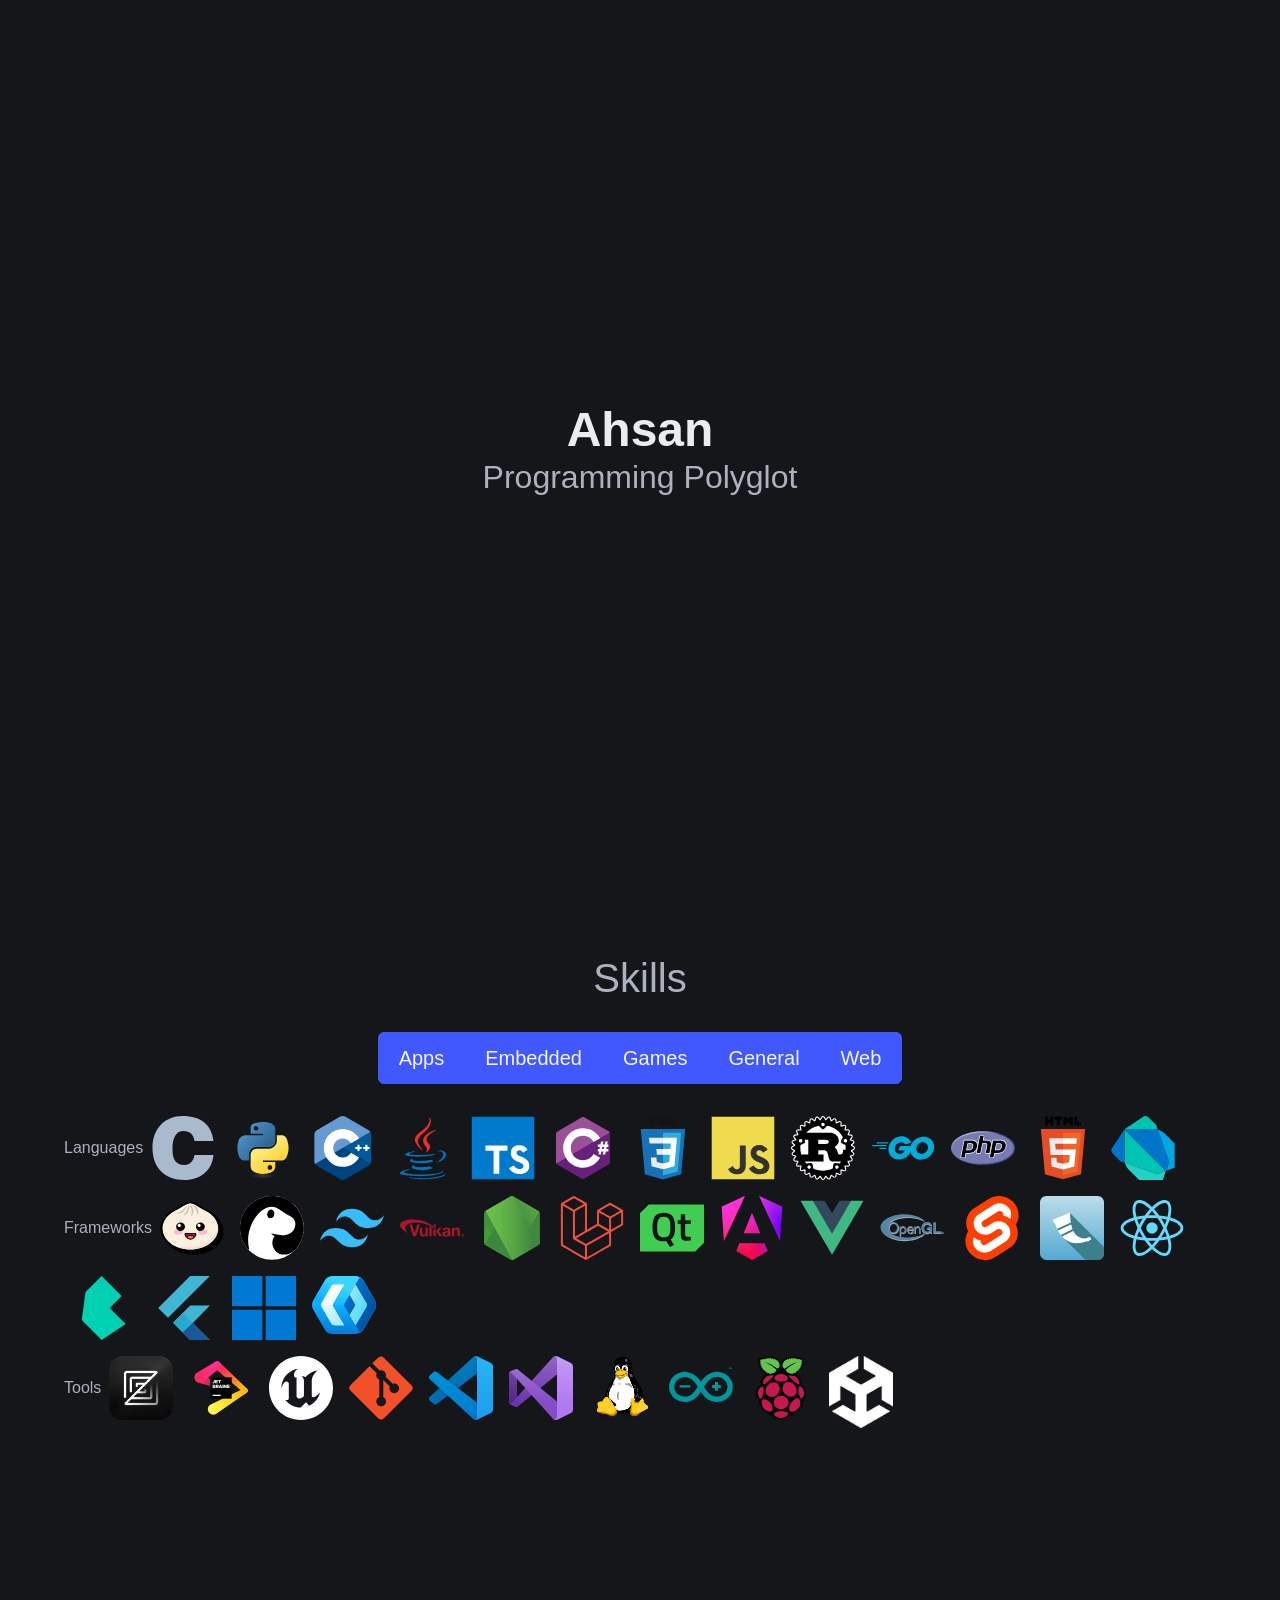
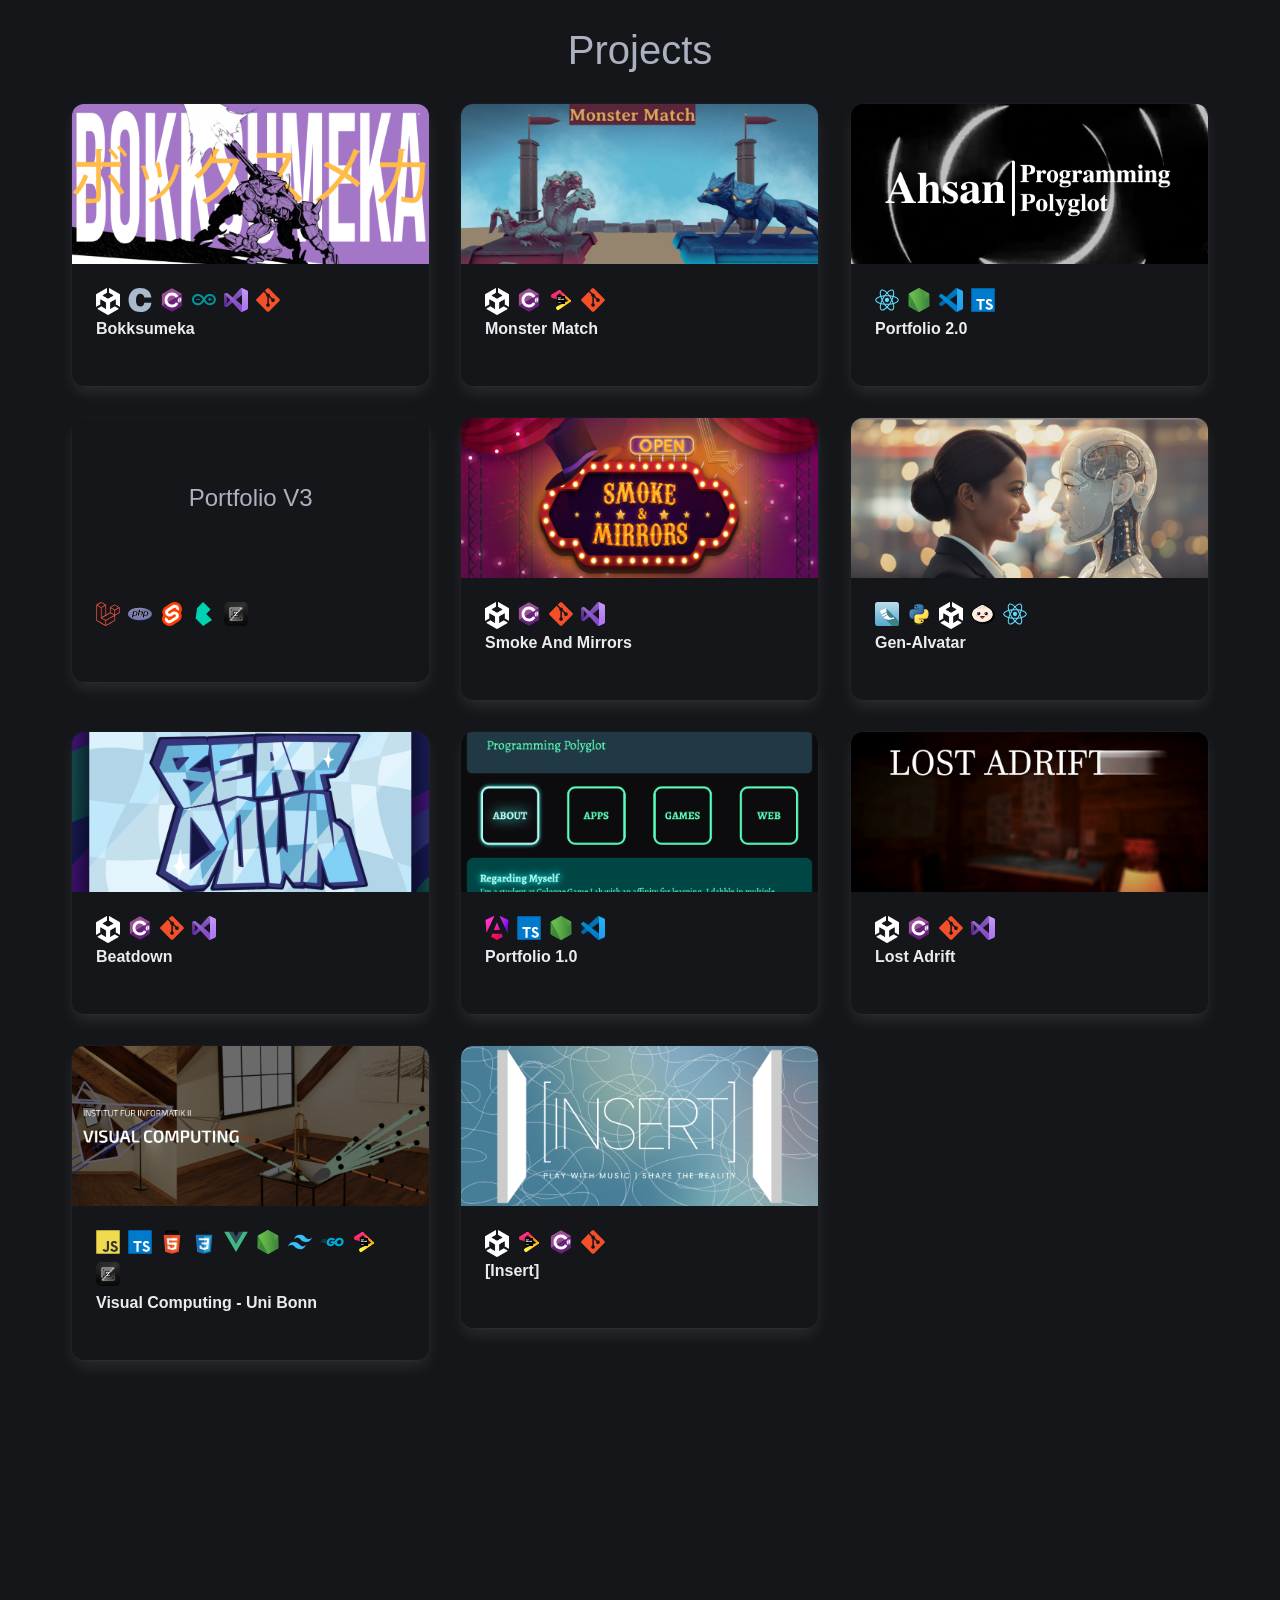
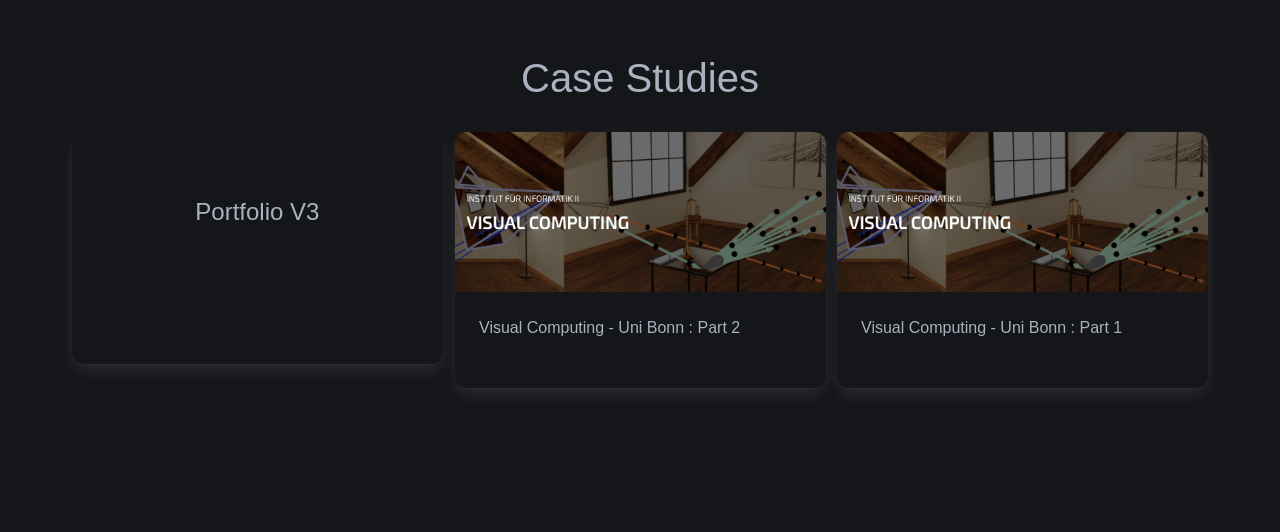
==== commit 394d531f: "Add assets" ====
--- a/index.html
+++ b/index.html
@@ -3,37 +3,37 @@
 	<head>
 		<meta charset="utf-8" />
 		<meta name="viewport" content="width=device-width, initial-scale=1" />
-		<link href="./_app/immutable/entry/start.Ch6z2whh.js" rel="modulepreload">
-		<link href="./_app/immutable/chunks/lTiQ0m2Q.js" rel="modulepreload">
+		<link href="./_app/immutable/entry/start.f41hSTJo.js" rel="modulepreload">
+		<link href="./_app/immutable/chunks/C0pHzGhu.js" rel="modulepreload">
 		<link href="./_app/immutable/chunks/CwGRaCcY.js" rel="modulepreload">
-		<link href="./_app/immutable/chunks/qwQQMNIe.js" rel="modulepreload">
+		<link href="./_app/immutable/chunks/CZiaFyto.js" rel="modulepreload">
 		<link href="./_app/immutable/chunks/IhBE2hrq.js" rel="modulepreload">
-		<link href="./_app/immutable/entry/app.BHKP-bU-.js" rel="modulepreload">
+		<link href="./_app/immutable/entry/app.Da0pyQKp.js" rel="modulepreload">
 		<link href="./_app/immutable/chunks/BVJEHP7C.js" rel="modulepreload">
 		<link href="./_app/immutable/chunks/BXG5Qkac.js" rel="modulepreload">
 		<link href="./_app/immutable/chunks/B6rwl4sU.js" rel="modulepreload">
 		<link href="./_app/immutable/chunks/D4iBIsRC.js" rel="modulepreload">
 		<link href="./_app/immutable/nodes/0.B_KIhAKP.js" rel="modulepreload">
 		<link href="./_app/immutable/chunks/DhpDaiuL.js" rel="modulepreload">
-		<link href="./_app/immutable/nodes/2.DA3415-0.js" rel="modulepreload">
+		<link href="./_app/immutable/nodes/2.B1GyLN3L.js" rel="modulepreload">
 		<link href="./_app/immutable/chunks/DcYSWzCW.js" rel="modulepreload">
 		<!--12qhfyh--><link rel="icon" href="data:image/svg+xml,%3csvg%20xmlns='http://www.w3.org/2000/svg'%20width='107'%20height='128'%20viewBox='0%200%20107%20128'%3e%3ctitle%3esvelte-logo%3c/title%3e%3cpath%20d='M94.157%2022.819c-10.4-14.885-30.94-19.297-45.792-9.835L22.282%2029.608A29.92%2029.92%200%200%200%208.764%2049.65a31.5%2031.5%200%200%200%203.108%2020.231%2030%2030%200%200%200-4.477%2011.183%2031.9%2031.9%200%200%200%205.448%2024.116c10.402%2014.887%2030.942%2019.297%2045.791%209.835l26.083-16.624A29.92%2029.92%200%200%200%2098.235%2078.35a31.53%2031.53%200%200%200-3.105-20.232%2030%2030%200%200%200%204.474-11.182%2031.88%2031.88%200%200%200-5.447-24.116'%20style='fill:%23ff3e00'/%3e%3cpath%20d='M45.817%20106.582a20.72%2020.72%200%200%201-22.237-8.243%2019.17%2019.17%200%200%201-3.277-14.503%2018%2018%200%200%201%20.624-2.435l.49-1.498%201.337.981a33.6%2033.6%200%200%200%2010.203%205.098l.97.294-.09.968a5.85%205.85%200%200%200%201.052%203.878%206.24%206.24%200%200%200%206.695%202.485%205.8%205.8%200%200%200%201.603-.704L69.27%2076.28a5.43%205.43%200%200%200%202.45-3.631%205.8%205.8%200%200%200-.987-4.371%206.24%206.24%200%200%200-6.698-2.487%205.7%205.7%200%200%200-1.6.704l-9.953%206.345a19%2019%200%200%201-5.296%202.326%2020.72%2020.72%200%200%201-22.237-8.243%2019.17%2019.17%200%200%201-3.277-14.502%2017.99%2017.99%200%200%201%208.13-12.052l26.081-16.623a19%2019%200%200%201%205.3-2.329%2020.72%2020.72%200%200%201%2022.237%208.243%2019.17%2019.17%200%200%201%203.277%2014.503%2018%2018%200%200%201-.624%202.435l-.49%201.498-1.337-.98a33.6%2033.6%200%200%200-10.203-5.1l-.97-.294.09-.968a5.86%205.86%200%200%200-1.052-3.878%206.24%206.24%200%200%200-6.696-2.485%205.8%205.8%200%200%200-1.602.704L37.73%2051.72a5.42%205.42%200%200%200-2.449%203.63%205.79%205.79%200%200%200%20.986%204.372%206.24%206.24%200%200%200%206.698%202.486%205.8%205.8%200%200%200%201.602-.704l9.952-6.342a19%2019%200%200%201%205.295-2.328%2020.72%2020.72%200%200%201%2022.237%208.242%2019.17%2019.17%200%200%201%203.277%2014.503%2018%2018%200%200%201-8.13%2012.053l-26.081%2016.622a19%2019%200%200%201-5.3%202.328'%20style='fill:%23fff'/%3e%3c/svg%3e"/><!---->
 		<link href="./_app/immutable/assets/0.DnMYNXKb.css" rel="stylesheet">
 	</head>
 	<body data-sveltekit-preload-data="hover">
-		<div style="display: contents"><!--[--><!--[0--><!--[--><!--[--><section class="hero is-fullheight"><div class="hero-body"><div class="container has-text-centered"><p class="title is-size-1">Ahsan</p> <p class="subtitle is-size-3">Programming Polyglot</p></div></div></section> <section class="section"><div class="container has-text-centered"><div class="block"><h2 class="is-size-2">Skills</h2></div> <div class="block"><div class="tabs is-toggle is-centered is-medium"><ul><!--[--><li class="is-active"><a role="button" tabindex="skill_categories::apps"><span>Apps</span></a></li><li class="is-active"><a role="button" tabindex="skill_categories::embedded"><span>Embedded</span></a></li><li class="is-active"><a role="button" tabindex="skill_categories::games"><span>Games</span></a></li><li class="is-active"><a role="button" tabindex="skill_categories::general"><span>General</span></a></li><li class="is-active"><a role="button" tabindex="skill_categories::web"><span>Web</span></a></li><!--]--></ul></div></div> <div class="block"><!--[--><div class="is-flex is-flex-wrap-wrap is-align-items-center">Languages <!--[--><figure class="image is-64x64 m-2 hint--top hint--rounded" aria-label="C"><img src="http://localhost:8000/assets/skills/c-original.svg" alt="C"/></figure><figure class="image is-64x64 m-2 hint--top hint--rounded" aria-label="Python"><img src="http://localhost:8000/assets/skills/python-original.svg" alt="Python"/></figure><figure class="image is-64x64 m-2 hint--top hint--rounded" aria-label="C++"><img src="http://localhost:8000/assets/skills/cplusplus-original.svg" alt="C++"/></figure><figure class="image is-64x64 m-2 hint--top hint--rounded" aria-label="Java"><img src="http://localhost:8000/assets/skills/java-original.svg" alt="Java"/></figure><figure class="image is-64x64 m-2 hint--top hint--rounded" aria-label="TypeScript"><img src="http://localhost:8000/assets/skills/typescript-original.svg" alt="TypeScript"/></figure><figure class="image is-64x64 m-2 hint--top hint--rounded" aria-label="C#"><img src="http://localhost:8000/assets/skills/csharp-original.svg" alt="C#"/></figure><figure class="image is-64x64 m-2 hint--top hint--rounded" aria-label="CSS"><img src="http://localhost:8000/assets/skills/css3-original-wordmark.svg" alt="CSS"/></figure><figure class="image is-64x64 m-2 hint--top hint--rounded" aria-label="JavaScript"><img src="http://localhost:8000/assets/skills/javascript-original.svg" alt="JavaScript"/></figure><figure class="image is-64x64 m-2 hint--top hint--rounded" aria-label="Rust"><img src="http://localhost:8000/assets/skills/rust-logo-white-outline.svg" alt="Rust"/></figure><figure class="image is-64x64 m-2 hint--top hint--rounded" aria-label="Go"><img src="http://localhost:8000/assets/skills/go-original-wordmark.svg" alt="Go"/></figure><figure class="image is-64x64 m-2 hint--top hint--rounded" aria-label="PHP"><img src="http://localhost:8000/assets/skills/php-original.svg" alt="PHP"/></figure><figure class="image is-64x64 m-2 hint--top hint--rounded" aria-label="HTML"><img src="http://localhost:8000/assets/skills/html5-original-wordmark.svg" alt="HTML"/></figure><figure class="image is-64x64 m-2 hint--top hint--rounded" aria-label="Dart"><img src="http://localhost:8000/assets/skills/dart-original.svg" alt="Dart"/></figure><!--]--></div><div class="is-flex is-flex-wrap-wrap is-align-items-center">Frameworks <!--[--><figure class="image is-64x64 m-2 hint--top hint--rounded" aria-label="Bun"><img src="http://localhost:8000/assets/skills/bun-original.svg" alt="Bun"/></figure><figure class="image is-64x64 m-2 hint--top hint--rounded" aria-label="Deno"><img src="http://localhost:8000/assets/skills/mark_light_filled.svg" alt="Deno"/></figure><figure class="image is-64x64 m-2 hint--top hint--rounded" aria-label="Tailwind"><img src="http://localhost:8000/assets/skills/tailwindcss-original.svg" alt="Tailwind"/></figure><figure class="image is-64x64 m-2 hint--top hint--rounded" aria-label="Vulkan"><img src="http://localhost:8000/assets/skills/vulkan-original.svg" alt="Vulkan"/></figure><figure class="image is-64x64 m-2 hint--top hint--rounded" aria-label="NodeJS"><img src="http://localhost:8000/assets/skills/nodejs-original.svg" alt="NodeJS"/></figure><figure class="image is-64x64 m-2 hint--top hint--rounded" aria-label="Laravel"><img src="http://localhost:8000/assets/skills/laravel-original.svg" alt="Laravel"/></figure><figure class="image is-64x64 m-2 hint--top hint--rounded" aria-label="Qt"><img src="http://localhost:8000/assets/skills/qt-original.svg" alt="Qt"/></figure><figure class="image is-64x64 m-2 hint--top hint--rounded" aria-label="Angular"><img src="http://localhost:8000/assets/skills/angular-original.svg" alt="Angular"/></figure><figure class="image is-64x64 m-2 hint--top hint--rounded" aria-label="Vue"><img src="http://localhost:8000/assets/skills/vuejs-original.svg" alt="Vue"/></figure><figure class="image is-64x64 m-2 hint--top hint--rounded" aria-label="OpenGL"><img src="http://localhost:8000/assets/skills/opengl-original.svg" alt="OpenGL"/></figure><figure class="image is-64x64 m-2 hint--top hint--rounded" aria-label="Svelte"><img src="http://localhost:8000/assets/skills/svelte-original.svg" alt="Svelte"/></figure><figure class="image is-64x64 m-2 hint--top hint--rounded" aria-label="Flask"><img src="http://localhost:8000/assets/skills/flask-logo.svg" alt="Flask"/></figure><figure class="image is-64x64 m-2 hint--top hint--rounded" aria-label="React"><img src="http://localhost:8000/assets/skills/react-original.svg" alt="React"/></figure><figure class="image is-64x64 m-2 hint--top hint--rounded" aria-label="Bulma"><img src="http://localhost:8000/assets/skills/bulma-plain.svg" alt="Bulma"/></figure><figure class="image is-64x64 m-2 hint--top hint--rounded" aria-label="Flutter"><img src="http://localhost:8000/assets/skills/flutter-original.svg" alt="Flutter"/></figure><figure class="image is-64x64 m-2 hint--top hint--rounded" aria-label="Windows API"><img src="http://localhost:8000/assets/skills/windows11-original.svg" alt="Windows API"/></figure><figure class="image is-64x64 m-2 hint--top hint--rounded" aria-label="WinUI"><img src="http://localhost:8000/assets/skills/winuilogo.svg" alt="WinUI"/></figure><!--]--></div><div class="is-flex is-flex-wrap-wrap is-align-items-center">Tools <!--[--><figure class="image is-64x64 m-2 hint--top hint--rounded" aria-label="Zed"><img src="http://localhost:8000/assets/skills/stable-app-logo.9b5f959f.png" alt="Zed"/></figure><figure class="image is-64x64 m-2 hint--top hint--rounded" aria-label="Jetbrains IDEs"><img src="http://localhost:8000/assets/skills/jetbrains-original.svg" alt="Jetbrains IDEs"/></figure><figure class="image is-64x64 m-2 hint--top hint--rounded" aria-label="Unreal Engine"><img src="http://localhost:8000/assets/skills/ue-icon-2023-white.svg" alt="Unreal Engine"/></figure><figure class="image is-64x64 m-2 hint--top hint--rounded" aria-label="Git"><img src="http://localhost:8000/assets/skills/git-original.svg" alt="Git"/></figure><figure class="image is-64x64 m-2 hint--top hint--rounded" aria-label="Visual Studio Code"><img src="http://localhost:8000/assets/skills/vscode.png" alt="Visual Studio Code"/></figure><figure class="image is-64x64 m-2 hint--top hint--rounded" aria-label="Visual Studio"><img src="http://localhost:8000/assets/skills/visualstudio-original.svg" alt="Visual Studio"/></figure><figure class="image is-64x64 m-2 hint--top hint--rounded" aria-label="Linux"><img src="http://localhost:8000/assets/skills/linux-original.svg" alt="Linux"/></figure><figure class="image is-64x64 m-2 hint--top hint--rounded" aria-label="Arduino"><img src="http://localhost:8000/assets/skills/arduino-original.svg" alt="Arduino"/></figure><figure class="image is-64x64 m-2 hint--top hint--rounded" aria-label="Raspberry Pi"><img src="http://localhost:8000/assets/skills/raspberrypi-original.svg" alt="Raspberry Pi"/></figure><figure class="image is-64x64 m-2 hint--top hint--rounded" aria-label="Unity"><img src="http://localhost:8000/assets/skills/u_cube_1c_white.png" alt="Unity"/></figure><!--]--></div><!--]--></div></div><!----></section> <section class="section is-medium"><div class="container has-text-centered"><div class="block"><h2 class="is-size-2">Projects</h2></div> <div class="block"><div class="grid is-gap-4 is-col-min-12"><!--[--><div class="cell hvr-float"><div class="card has-text-left"><div class="card-image"><figure class="image"><!--[0--><img src="http://localhost:8000/assets/projects/bokksumeka-final-presentation.png" alt="Placeholder image" style="height: 10rem; object-fit: cover;"/><!--]--></figure></div> <div class="card-content"><div class="media"><div class="media-content"><div class="is-flex is-flex-wrap-wrap"><!--[--><figure class="image is-24x24 mr-2 mb-2 hint--top hint--rounded" aria-label="Unity"><img src="http://localhost:8000/assets/skills/u_cube_1c_white.png" alt=""/></figure><figure class="image is-24x24 mr-2 mb-2 hint--top hint--rounded" aria-label="C"><img src="http://localhost:8000/assets/skills/c-original.svg" alt=""/></figure><figure class="image is-24x24 mr-2 mb-2 hint--top hint--rounded" aria-label="C#"><img src="http://localhost:8000/assets/skills/csharp-original.svg" alt=""/></figure><figure class="image is-24x24 mr-2 mb-2 hint--top hint--rounded" aria-label="Arduino"><img src="http://localhost:8000/assets/skills/arduino-original.svg" alt=""/></figure><figure class="image is-24x24 mr-2 mb-2 hint--top hint--rounded" aria-label="Visual Studio"><img src="http://localhost:8000/assets/skills/visualstudio-original.svg" alt=""/></figure><figure class="image is-24x24 mr-2 mb-2 hint--top hint--rounded" aria-label="Git"><img src="http://localhost:8000/assets/skills/git-original.svg" alt=""/></figure><!--]--></div> <!--[0--><p class="title is-6">Bokksumeka</p><!--]--></div></div> <div class="content"></div></div></div><!----></div><div class="cell hvr-float"><div class="card has-text-left"><div class="card-image"><figure class="image"><!--[0--><img src="http://localhost:8000/assets/projects/final-presentation.png" alt="Placeholder image" style="height: 10rem; object-fit: cover;"/><!--]--></figure></div> <div class="card-content"><div class="media"><div class="media-content"><div class="is-flex is-flex-wrap-wrap"><!--[--><figure class="image is-24x24 mr-2 mb-2 hint--top hint--rounded" aria-label="Unity"><img src="http://localhost:8000/assets/skills/u_cube_1c_white.png" alt=""/></figure><figure class="image is-24x24 mr-2 mb-2 hint--top hint--rounded" aria-label="C#"><img src="http://localhost:8000/assets/skills/csharp-original.svg" alt=""/></figure><figure class="image is-24x24 mr-2 mb-2 hint--top hint--rounded" aria-label="Jetbrains IDEs"><img src="http://localhost:8000/assets/skills/jetbrains-original.svg" alt=""/></figure><figure class="image is-24x24 mr-2 mb-2 hint--top hint--rounded" aria-label="Git"><img src="http://localhost:8000/assets/skills/git-original.svg" alt=""/></figure><!--]--></div> <!--[0--><p class="title is-6">Monster Match</p><!--]--></div></div> <div class="content"></div></div></div><!----></div><div class="cell hvr-float"><div class="card has-text-left"><div class="card-image"><figure class="image"><!--[0--><img src="http://localhost:8000/assets/projects/screenshot-2026-03-21-at-19.42.14.png" alt="Placeholder image" style="height: 10rem; object-fit: cover;"/><!--]--></figure></div> <div class="card-content"><div class="media"><div class="media-content"><div class="is-flex is-flex-wrap-wrap"><!--[--><figure class="image is-24x24 mr-2 mb-2 hint--top hint--rounded" aria-label="React"><img src="http://localhost:8000/assets/skills/react-original.svg" alt=""/></figure><figure class="image is-24x24 mr-2 mb-2 hint--top hint--rounded" aria-label="NodeJS"><img src="http://localhost:8000/assets/skills/nodejs-original.svg" alt=""/></figure><figure class="image is-24x24 mr-2 mb-2 hint--top hint--rounded" aria-label="Visual Studio Code"><img src="http://localhost:8000/assets/skills/vscode.png" alt=""/></figure><figure class="image is-24x24 mr-2 mb-2 hint--top hint--rounded" aria-label="TypeScript"><img src="http://localhost:8000/assets/skills/typescript-original.svg" alt=""/></figure><!--]--></div> <!--[0--><p class="title is-6">Portfolio 2.0</p><!--]--></div></div> <div class="content"></div></div></div><!----></div><div class="cell hvr-float"><div class="card has-text-left"><div class="card-image"><figure class="image"><!--[-1--><div class="is-flex is-justify-content-center is-align-items-center is-size-4" style="height: 10rem;">Portfolio V3</div><!--]--></figure></div> <div class="card-content"><div class="media"><div class="media-content"><div class="is-flex is-flex-wrap-wrap"><!--[--><figure class="image is-24x24 mr-2 mb-2 hint--top hint--rounded" aria-label="Laravel"><img src="http://localhost:8000/assets/skills/laravel-original.svg" alt=""/></figure><figure class="image is-24x24 mr-2 mb-2 hint--top hint--rounded" aria-label="PHP"><img src="http://localhost:8000/assets/skills/php-original.svg" alt=""/></figure><figure class="image is-24x24 mr-2 mb-2 hint--top hint--rounded" aria-label="Svelte"><img src="http://localhost:8000/assets/skills/svelte-original.svg" alt=""/></figure><figure class="image is-24x24 mr-2 mb-2 hint--top hint--rounded" aria-label="Bulma"><img src="http://localhost:8000/assets/skills/bulma-plain.svg" alt=""/></figure><figure class="image is-24x24 mr-2 mb-2 hint--top hint--rounded" aria-label="Zed"><img src="http://localhost:8000/assets/skills/stable-app-logo.9b5f959f.png" alt=""/></figure><!--]--></div> <!--[-1--><!--]--></div></div> <div class="content"></div></div></div><!----></div><div class="cell hvr-float"><div class="card has-text-left"><div class="card-image"><figure class="image"><!--[0--><img src="http://localhost:8000/assets/projects/finalpresentation.png" alt="Placeholder image" style="height: 10rem; object-fit: cover;"/><!--]--></figure></div> <div class="card-content"><div class="media"><div class="media-content"><div class="is-flex is-flex-wrap-wrap"><!--[--><figure class="image is-24x24 mr-2 mb-2 hint--top hint--rounded" aria-label="Unity"><img src="http://localhost:8000/assets/skills/u_cube_1c_white.png" alt=""/></figure><figure class="image is-24x24 mr-2 mb-2 hint--top hint--rounded" aria-label="C#"><img src="http://localhost:8000/assets/skills/csharp-original.svg" alt=""/></figure><figure class="image is-24x24 mr-2 mb-2 hint--top hint--rounded" aria-label="Git"><img src="http://localhost:8000/assets/skills/git-original.svg" alt=""/></figure><figure class="image is-24x24 mr-2 mb-2 hint--top hint--rounded" aria-label="Visual Studio"><img src="http://localhost:8000/assets/skills/visualstudio-original.svg" alt=""/></figure><!--]--></div> <!--[0--><p class="title is-6">Smoke And Mirrors</p><!--]--></div></div> <div class="content"></div></div></div><!----></div><div class="cell hvr-float"><div class="card has-text-left"><div class="card-image"><figure class="image"><!--[0--><img src="http://localhost:8000/assets/projects/68c7e3597be685e727b4f9aa_project-picture.jpg" alt="Placeholder image" style="height: 10rem; object-fit: cover;"/><!--]--></figure></div> <div class="card-content"><div class="media"><div class="media-content"><div class="is-flex is-flex-wrap-wrap"><!--[--><figure class="image is-24x24 mr-2 mb-2 hint--top hint--rounded" aria-label="Flask"><img src="http://localhost:8000/assets/skills/flask-logo.svg" alt=""/></figure><figure class="image is-24x24 mr-2 mb-2 hint--top hint--rounded" aria-label="Python"><img src="http://localhost:8000/assets/skills/python-original.svg" alt=""/></figure><figure class="image is-24x24 mr-2 mb-2 hint--top hint--rounded" aria-label="Unity"><img src="http://localhost:8000/assets/skills/u_cube_1c_white.png" alt=""/></figure><figure class="image is-24x24 mr-2 mb-2 hint--top hint--rounded" aria-label="Bun"><img src="http://localhost:8000/assets/skills/bun-original.svg" alt=""/></figure><figure class="image is-24x24 mr-2 mb-2 hint--top hint--rounded" aria-label="React"><img src="http://localhost:8000/assets/skills/react-original.svg" alt=""/></figure><!--]--></div> <!--[0--><p class="title is-6">Gen-AIvatar</p><!--]--></div></div> <div class="content"></div></div></div><!----></div><div class="cell hvr-float"><div class="card has-text-left"><div class="card-image"><figure class="image"><!--[0--><img src="http://localhost:8000/assets/projects/intermediate-presentation-beatdown.png" alt="Placeholder image" style="height: 10rem; object-fit: cover;"/><!--]--></figure></div> <div class="card-content"><div class="media"><div class="media-content"><div class="is-flex is-flex-wrap-wrap"><!--[--><figure class="image is-24x24 mr-2 mb-2 hint--top hint--rounded" aria-label="Unity"><img src="http://localhost:8000/assets/skills/u_cube_1c_white.png" alt=""/></figure><figure class="image is-24x24 mr-2 mb-2 hint--top hint--rounded" aria-label="C#"><img src="http://localhost:8000/assets/skills/csharp-original.svg" alt=""/></figure><figure class="image is-24x24 mr-2 mb-2 hint--top hint--rounded" aria-label="Git"><img src="http://localhost:8000/assets/skills/git-original.svg" alt=""/></figure><figure class="image is-24x24 mr-2 mb-2 hint--top hint--rounded" aria-label="Visual Studio"><img src="http://localhost:8000/assets/skills/visualstudio-original.svg" alt=""/></figure><!--]--></div> <!--[0--><p class="title is-6">Beatdown</p><!--]--></div></div> <div class="content"></div></div></div><!----></div><div class="cell hvr-float"><div class="card has-text-left"><div class="card-image"><figure class="image"><!--[0--><img src="http://localhost:8000/assets/projects/screenshot-2026-03-21-at-19.39.26.png" alt="Placeholder image" style="height: 10rem; object-fit: cover;"/><!--]--></figure></div> <div class="card-content"><div class="media"><div class="media-content"><div class="is-flex is-flex-wrap-wrap"><!--[--><figure class="image is-24x24 mr-2 mb-2 hint--top hint--rounded" aria-label="Angular"><img src="http://localhost:8000/assets/skills/angular-original.svg" alt=""/></figure><figure class="image is-24x24 mr-2 mb-2 hint--top hint--rounded" aria-label="TypeScript"><img src="http://localhost:8000/assets/skills/typescript-original.svg" alt=""/></figure><figure class="image is-24x24 mr-2 mb-2 hint--top hint--rounded" aria-label="NodeJS"><img src="http://localhost:8000/assets/skills/nodejs-original.svg" alt=""/></figure><figure class="image is-24x24 mr-2 mb-2 hint--top hint--rounded" aria-label="Visual Studio Code"><img src="http://localhost:8000/assets/skills/vscode.png" alt=""/></figure><!--]--></div> <!--[0--><p class="title is-6">Portfolio 1.0</p><!--]--></div></div> <div class="content"></div></div></div><!----></div><div class="cell hvr-float"><div class="card has-text-left"><div class="card-image"><figure class="image"><!--[0--><img src="http://localhost:8000/assets/projects/screenshot-2026-03-20-at-00.45.07.png" alt="Placeholder image" style="height: 10rem; object-fit: cover;"/><!--]--></figure></div> <div class="card-content"><div class="media"><div class="media-content"><div class="is-flex is-flex-wrap-wrap"><!--[--><figure class="image is-24x24 mr-2 mb-2 hint--top hint--rounded" aria-label="Unity"><img src="http://localhost:8000/assets/skills/u_cube_1c_white.png" alt=""/></figure><figure class="image is-24x24 mr-2 mb-2 hint--top hint--rounded" aria-label="C#"><img src="http://localhost:8000/assets/skills/csharp-original.svg" alt=""/></figure><figure class="image is-24x24 mr-2 mb-2 hint--top hint--rounded" aria-label="Git"><img src="http://localhost:8000/assets/skills/git-original.svg" alt=""/></figure><figure class="image is-24x24 mr-2 mb-2 hint--top hint--rounded" aria-label="Visual Studio"><img src="http://localhost:8000/assets/skills/visualstudio-original.svg" alt=""/></figure><!--]--></div> <!--[0--><p class="title is-6">Lost Adrift</p><!--]--></div></div> <div class="content"></div></div></div><!----></div><div class="cell hvr-float"><div class="card has-text-left"><div class="card-image"><figure class="image"><!--[0--><img src="http://localhost:8000/assets/projects/screenshot-2026-03-20-at-00.48.05.jpg" alt="Placeholder image" style="height: 10rem; object-fit: cover;"/><!--]--></figure></div> <div class="card-content"><div class="media"><div class="media-content"><div class="is-flex is-flex-wrap-wrap"><!--[--><figure class="image is-24x24 mr-2 mb-2 hint--top hint--rounded" aria-label="JavaScript"><img src="http://localhost:8000/assets/skills/javascript-original.svg" alt=""/></figure><figure class="image is-24x24 mr-2 mb-2 hint--top hint--rounded" aria-label="TypeScript"><img src="http://localhost:8000/assets/skills/typescript-original.svg" alt=""/></figure><figure class="image is-24x24 mr-2 mb-2 hint--top hint--rounded" aria-label="HTML"><img src="http://localhost:8000/assets/skills/html5-original-wordmark.svg" alt=""/></figure><figure class="image is-24x24 mr-2 mb-2 hint--top hint--rounded" aria-label="CSS"><img src="http://localhost:8000/assets/skills/css3-original-wordmark.svg" alt=""/></figure><figure class="image is-24x24 mr-2 mb-2 hint--top hint--rounded" aria-label="Vue"><img src="http://localhost:8000/assets/skills/vuejs-original.svg" alt=""/></figure><figure class="image is-24x24 mr-2 mb-2 hint--top hint--rounded" aria-label="NodeJS"><img src="http://localhost:8000/assets/skills/nodejs-original.svg" alt=""/></figure><figure class="image is-24x24 mr-2 mb-2 hint--top hint--rounded" aria-label="Tailwind"><img src="http://localhost:8000/assets/skills/tailwindcss-original.svg" alt=""/></figure><figure class="image is-24x24 mr-2 mb-2 hint--top hint--rounded" aria-label="Go"><img src="http://localhost:8000/assets/skills/go-original-wordmark.svg" alt=""/></figure><figure class="image is-24x24 mr-2 mb-2 hint--top hint--rounded" aria-label="Jetbrains IDEs"><img src="http://localhost:8000/assets/skills/jetbrains-original.svg" alt=""/></figure><figure class="image is-24x24 mr-2 mb-2 hint--top hint--rounded" aria-label="Zed"><img src="http://localhost:8000/assets/skills/stable-app-logo.9b5f959f.png" alt=""/></figure><!--]--></div> <!--[0--><p class="title is-6">Visual Computing - Uni Bonn</p><!--]--></div></div> <div class="content"></div></div></div><!----></div><div class="cell hvr-float"><div class="card has-text-left"><div class="card-image"><figure class="image"><!--[0--><img src="http://localhost:8000/assets/projects/group-10-presos.png" alt="Placeholder image" style="height: 10rem; object-fit: cover;"/><!--]--></figure></div> <div class="card-content"><div class="media"><div class="media-content"><div class="is-flex is-flex-wrap-wrap"><!--[--><figure class="image is-24x24 mr-2 mb-2 hint--top hint--rounded" aria-label="Unity"><img src="http://localhost:8000/assets/skills/u_cube_1c_white.png" alt=""/></figure><figure class="image is-24x24 mr-2 mb-2 hint--top hint--rounded" aria-label="Jetbrains IDEs"><img src="http://localhost:8000/assets/skills/jetbrains-original.svg" alt=""/></figure><figure class="image is-24x24 mr-2 mb-2 hint--top hint--rounded" aria-label="C#"><img src="http://localhost:8000/assets/skills/csharp-original.svg" alt=""/></figure><figure class="image is-24x24 mr-2 mb-2 hint--top hint--rounded" aria-label="Git"><img src="http://localhost:8000/assets/skills/git-original.svg" alt=""/></figure><!--]--></div> <!--[0--><p class="title is-6">[Insert]</p><!--]--></div></div> <div class="content"></div></div></div><!----></div><!--]--></div></div></div> <div class="modal"><div class="modal-background"></div> <div class="modal-content"><div class="box p-8"><figure class="image"><!--[-1--><img src="" alt="Placeholder" style="height: 20rem; object-fit: cover;"/><!--]--></figure> <h3 class="is-size-4 py-4"></h3> <div class="block"><!----><!----></div> <div class="block"><!--[-1--><!--]--></div></div><!----></div> <button class="modal-close is-large" aria-label="close"></button></div><!----><!----></section> <section class="section is-medium"><div class="container has-text-centered"><div class="block"><h2 class="is-size-2">Case Studies</h2></div> <div class="grid"><!--[--><div class="cell hvr-float has-text-left"><a href="./case_studies/portfolio-v3"><div class="card"><div class="card-image"><figure class="image"><!--[-1--><div class="is-flex is-justify-content-center is-align-items-center is-size-4" style="height: 10rem;">Portfolio V3</div><!--]--></figure></div> <div class="card-content"><div class="media"><div class="media-content"><!--[-1--><!--]--></div></div> <div class="content"></div></div></div></a><!----></div><div class="cell hvr-float has-text-left"><a href="./case_studies/visual-computing-uni-bonn-part-2"><div class="card"><div class="card-image"><figure class="image"><!--[0--><img src="http://localhost:8000/assets/projects/screenshot-2026-03-20-at-00.48.05.jpg" alt="Placeholder image" style="height: 10rem; object-fit: cover;"/><!--]--></figure></div> <div class="card-content"><div class="media"><div class="media-content"><!--[0-->Visual Computing - Uni Bonn : Part 2<!--]--></div></div> <div class="content"></div></div></div></a><!----></div><div class="cell hvr-float has-text-left"><a href="./case_studies/visual-computing-uni-bonn-part-1"><div class="card"><div class="card-image"><figure class="image"><!--[0--><img src="http://localhost:8000/assets/projects/screenshot-2026-03-20-at-00.48.05.jpg" alt="Placeholder image" style="height: 10rem; object-fit: cover;"/><!--]--></figure></div> <div class="card-content"><div class="media"><div class="media-content"><!--[0-->Visual Computing - Uni Bonn : Part 1<!--]--></div></div> <div class="content"></div></div></div></a><!----></div><!--]--></div></div></section><!--]--><!----><!--]--><!--]--> <!--[-1--><!--]--><!--]-->
+		<div style="display: contents"><!--[--><!--[0--><!--[--><!--[--><section class="hero is-fullheight"><div class="hero-body"><div class="container has-text-centered"><p class="title is-size-1">Ahsan</p> <p class="subtitle is-size-3">Programming Polyglot</p></div></div></section> <section class="section"><div class="container has-text-centered"><div class="block"><h2 class="is-size-2">Skills</h2></div> <div class="block"><div class="tabs is-toggle is-centered is-medium"><ul><!--[--><li class="is-active"><a role="button" tabindex="skill_categories::apps"><span>Apps</span></a></li><li class="is-active"><a role="button" tabindex="skill_categories::embedded"><span>Embedded</span></a></li><li class="is-active"><a role="button" tabindex="skill_categories::games"><span>Games</span></a></li><li class="is-active"><a role="button" tabindex="skill_categories::general"><span>General</span></a></li><li class="is-active"><a role="button" tabindex="skill_categories::web"><span>Web</span></a></li><!--]--></ul></div></div> <div class="block"><!--[--><div class="is-flex is-flex-wrap-wrap is-align-items-center">Languages <!--[--><figure class="image is-64x64 m-2 hint--top hint--rounded" aria-label="C"><img src="/assets/skills/c-original.svg" alt="C"/></figure><figure class="image is-64x64 m-2 hint--top hint--rounded" aria-label="Python"><img src="/assets/skills/python-original.svg" alt="Python"/></figure><figure class="image is-64x64 m-2 hint--top hint--rounded" aria-label="C++"><img src="/assets/skills/cplusplus-original.svg" alt="C++"/></figure><figure class="image is-64x64 m-2 hint--top hint--rounded" aria-label="Java"><img src="/assets/skills/java-original.svg" alt="Java"/></figure><figure class="image is-64x64 m-2 hint--top hint--rounded" aria-label="TypeScript"><img src="/assets/skills/typescript-original.svg" alt="TypeScript"/></figure><figure class="image is-64x64 m-2 hint--top hint--rounded" aria-label="C#"><img src="/assets/skills/csharp-original.svg" alt="C#"/></figure><figure class="image is-64x64 m-2 hint--top hint--rounded" aria-label="CSS"><img src="/assets/skills/css3-original-wordmark.svg" alt="CSS"/></figure><figure class="image is-64x64 m-2 hint--top hint--rounded" aria-label="JavaScript"><img src="/assets/skills/javascript-original.svg" alt="JavaScript"/></figure><figure class="image is-64x64 m-2 hint--top hint--rounded" aria-label="Rust"><img src="/assets/skills/rust-logo-white-outline.svg" alt="Rust"/></figure><figure class="image is-64x64 m-2 hint--top hint--rounded" aria-label="Go"><img src="/assets/skills/go-original-wordmark.svg" alt="Go"/></figure><figure class="image is-64x64 m-2 hint--top hint--rounded" aria-label="PHP"><img src="/assets/skills/php-original.svg" alt="PHP"/></figure><figure class="image is-64x64 m-2 hint--top hint--rounded" aria-label="HTML"><img src="/assets/skills/html5-original-wordmark.svg" alt="HTML"/></figure><figure class="image is-64x64 m-2 hint--top hint--rounded" aria-label="Dart"><img src="/assets/skills/dart-original.svg" alt="Dart"/></figure><!--]--></div><div class="is-flex is-flex-wrap-wrap is-align-items-center">Frameworks <!--[--><figure class="image is-64x64 m-2 hint--top hint--rounded" aria-label="Bun"><img src="/assets/skills/bun-original.svg" alt="Bun"/></figure><figure class="image is-64x64 m-2 hint--top hint--rounded" aria-label="Deno"><img src="/assets/skills/mark_light_filled.svg" alt="Deno"/></figure><figure class="image is-64x64 m-2 hint--top hint--rounded" aria-label="Tailwind"><img src="/assets/skills/tailwindcss-original.svg" alt="Tailwind"/></figure><figure class="image is-64x64 m-2 hint--top hint--rounded" aria-label="Vulkan"><img src="/assets/skills/vulkan-original.svg" alt="Vulkan"/></figure><figure class="image is-64x64 m-2 hint--top hint--rounded" aria-label="NodeJS"><img src="/assets/skills/nodejs-original.svg" alt="NodeJS"/></figure><figure class="image is-64x64 m-2 hint--top hint--rounded" aria-label="Laravel"><img src="/assets/skills/laravel-original.svg" alt="Laravel"/></figure><figure class="image is-64x64 m-2 hint--top hint--rounded" aria-label="Qt"><img src="/assets/skills/qt-original.svg" alt="Qt"/></figure><figure class="image is-64x64 m-2 hint--top hint--rounded" aria-label="Angular"><img src="/assets/skills/angular-original.svg" alt="Angular"/></figure><figure class="image is-64x64 m-2 hint--top hint--rounded" aria-label="Vue"><img src="/assets/skills/vuejs-original.svg" alt="Vue"/></figure><figure class="image is-64x64 m-2 hint--top hint--rounded" aria-label="OpenGL"><img src="/assets/skills/opengl-original.svg" alt="OpenGL"/></figure><figure class="image is-64x64 m-2 hint--top hint--rounded" aria-label="Svelte"><img src="/assets/skills/svelte-original.svg" alt="Svelte"/></figure><figure class="image is-64x64 m-2 hint--top hint--rounded" aria-label="Flask"><img src="/assets/skills/flask-logo.svg" alt="Flask"/></figure><figure class="image is-64x64 m-2 hint--top hint--rounded" aria-label="React"><img src="/assets/skills/react-original.svg" alt="React"/></figure><figure class="image is-64x64 m-2 hint--top hint--rounded" aria-label="Bulma"><img src="/assets/skills/bulma-plain.svg" alt="Bulma"/></figure><figure class="image is-64x64 m-2 hint--top hint--rounded" aria-label="Flutter"><img src="/assets/skills/flutter-original.svg" alt="Flutter"/></figure><figure class="image is-64x64 m-2 hint--top hint--rounded" aria-label="Windows API"><img src="/assets/skills/windows11-original.svg" alt="Windows API"/></figure><figure class="image is-64x64 m-2 hint--top hint--rounded" aria-label="WinUI"><img src="/assets/skills/winuilogo.svg" alt="WinUI"/></figure><!--]--></div><div class="is-flex is-flex-wrap-wrap is-align-items-center">Tools <!--[--><figure class="image is-64x64 m-2 hint--top hint--rounded" aria-label="Zed"><img src="/assets/skills/stable-app-logo.9b5f959f.png" alt="Zed"/></figure><figure class="image is-64x64 m-2 hint--top hint--rounded" aria-label="Jetbrains IDEs"><img src="/assets/skills/jetbrains-original.svg" alt="Jetbrains IDEs"/></figure><figure class="image is-64x64 m-2 hint--top hint--rounded" aria-label="Unreal Engine"><img src="/assets/skills/ue-icon-2023-white.svg" alt="Unreal Engine"/></figure><figure class="image is-64x64 m-2 hint--top hint--rounded" aria-label="Git"><img src="/assets/skills/git-original.svg" alt="Git"/></figure><figure class="image is-64x64 m-2 hint--top hint--rounded" aria-label="Visual Studio Code"><img src="/assets/skills/vscode.png" alt="Visual Studio Code"/></figure><figure class="image is-64x64 m-2 hint--top hint--rounded" aria-label="Visual Studio"><img src="/assets/skills/visualstudio-original.svg" alt="Visual Studio"/></figure><figure class="image is-64x64 m-2 hint--top hint--rounded" aria-label="Linux"><img src="/assets/skills/linux-original.svg" alt="Linux"/></figure><figure class="image is-64x64 m-2 hint--top hint--rounded" aria-label="Arduino"><img src="/assets/skills/arduino-original.svg" alt="Arduino"/></figure><figure class="image is-64x64 m-2 hint--top hint--rounded" aria-label="Raspberry Pi"><img src="/assets/skills/raspberrypi-original.svg" alt="Raspberry Pi"/></figure><figure class="image is-64x64 m-2 hint--top hint--rounded" aria-label="Unity"><img src="/assets/skills/u_cube_1c_white.png" alt="Unity"/></figure><!--]--></div><!--]--></div></div><!----></section> <section class="section is-medium"><div class="container has-text-centered"><div class="block"><h2 class="is-size-2">Projects</h2></div> <div class="block"><div class="grid is-gap-4 is-col-min-12"><!--[--><div class="cell hvr-float"><div class="card has-text-left"><div class="card-image"><figure class="image"><!--[0--><img src="/assets/projects/bokksumeka-final-presentation.png" alt="Placeholder image" style="height: 10rem; object-fit: cover;"/><!--]--></figure></div> <div class="card-content"><div class="media"><div class="media-content"><div class="is-flex is-flex-wrap-wrap"><!--[--><figure class="image is-24x24 mr-2 mb-2 hint--top hint--rounded" aria-label="Unity"><img src="/assets/skills/u_cube_1c_white.png" alt=""/></figure><figure class="image is-24x24 mr-2 mb-2 hint--top hint--rounded" aria-label="C"><img src="/assets/skills/c-original.svg" alt=""/></figure><figure class="image is-24x24 mr-2 mb-2 hint--top hint--rounded" aria-label="C#"><img src="/assets/skills/csharp-original.svg" alt=""/></figure><figure class="image is-24x24 mr-2 mb-2 hint--top hint--rounded" aria-label="Arduino"><img src="/assets/skills/arduino-original.svg" alt=""/></figure><figure class="image is-24x24 mr-2 mb-2 hint--top hint--rounded" aria-label="Visual Studio"><img src="/assets/skills/visualstudio-original.svg" alt=""/></figure><figure class="image is-24x24 mr-2 mb-2 hint--top hint--rounded" aria-label="Git"><img src="/assets/skills/git-original.svg" alt=""/></figure><!--]--></div> <!--[0--><p class="title is-6">Bokksumeka</p><!--]--></div></div> <div class="content"></div></div></div><!----></div><div class="cell hvr-float"><div class="card has-text-left"><div class="card-image"><figure class="image"><!--[0--><img src="/assets/projects/final-presentation.png" alt="Placeholder image" style="height: 10rem; object-fit: cover;"/><!--]--></figure></div> <div class="card-content"><div class="media"><div class="media-content"><div class="is-flex is-flex-wrap-wrap"><!--[--><figure class="image is-24x24 mr-2 mb-2 hint--top hint--rounded" aria-label="Unity"><img src="/assets/skills/u_cube_1c_white.png" alt=""/></figure><figure class="image is-24x24 mr-2 mb-2 hint--top hint--rounded" aria-label="C#"><img src="/assets/skills/csharp-original.svg" alt=""/></figure><figure class="image is-24x24 mr-2 mb-2 hint--top hint--rounded" aria-label="Jetbrains IDEs"><img src="/assets/skills/jetbrains-original.svg" alt=""/></figure><figure class="image is-24x24 mr-2 mb-2 hint--top hint--rounded" aria-label="Git"><img src="/assets/skills/git-original.svg" alt=""/></figure><!--]--></div> <!--[0--><p class="title is-6">Monster Match</p><!--]--></div></div> <div class="content"></div></div></div><!----></div><div class="cell hvr-float"><div class="card has-text-left"><div class="card-image"><figure class="image"><!--[0--><img src="/assets/projects/screenshot-2026-03-21-at-19.42.14.png" alt="Placeholder image" style="height: 10rem; object-fit: cover;"/><!--]--></figure></div> <div class="card-content"><div class="media"><div class="media-content"><div class="is-flex is-flex-wrap-wrap"><!--[--><figure class="image is-24x24 mr-2 mb-2 hint--top hint--rounded" aria-label="React"><img src="/assets/skills/react-original.svg" alt=""/></figure><figure class="image is-24x24 mr-2 mb-2 hint--top hint--rounded" aria-label="NodeJS"><img src="/assets/skills/nodejs-original.svg" alt=""/></figure><figure class="image is-24x24 mr-2 mb-2 hint--top hint--rounded" aria-label="Visual Studio Code"><img src="/assets/skills/vscode.png" alt=""/></figure><figure class="image is-24x24 mr-2 mb-2 hint--top hint--rounded" aria-label="TypeScript"><img src="/assets/skills/typescript-original.svg" alt=""/></figure><!--]--></div> <!--[0--><p class="title is-6">Portfolio 2.0</p><!--]--></div></div> <div class="content"></div></div></div><!----></div><div class="cell hvr-float"><div class="card has-text-left"><div class="card-image"><figure class="image"><!--[-1--><div class="is-flex is-justify-content-center is-align-items-center is-size-4" style="height: 10rem;">Portfolio V3</div><!--]--></figure></div> <div class="card-content"><div class="media"><div class="media-content"><div class="is-flex is-flex-wrap-wrap"><!--[--><figure class="image is-24x24 mr-2 mb-2 hint--top hint--rounded" aria-label="Laravel"><img src="/assets/skills/laravel-original.svg" alt=""/></figure><figure class="image is-24x24 mr-2 mb-2 hint--top hint--rounded" aria-label="PHP"><img src="/assets/skills/php-original.svg" alt=""/></figure><figure class="image is-24x24 mr-2 mb-2 hint--top hint--rounded" aria-label="Svelte"><img src="/assets/skills/svelte-original.svg" alt=""/></figure><figure class="image is-24x24 mr-2 mb-2 hint--top hint--rounded" aria-label="Bulma"><img src="/assets/skills/bulma-plain.svg" alt=""/></figure><figure class="image is-24x24 mr-2 mb-2 hint--top hint--rounded" aria-label="Zed"><img src="/assets/skills/stable-app-logo.9b5f959f.png" alt=""/></figure><!--]--></div> <!--[-1--><!--]--></div></div> <div class="content"></div></div></div><!----></div><div class="cell hvr-float"><div class="card has-text-left"><div class="card-image"><figure class="image"><!--[0--><img src="/assets/projects/finalpresentation.png" alt="Placeholder image" style="height: 10rem; object-fit: cover;"/><!--]--></figure></div> <div class="card-content"><div class="media"><div class="media-content"><div class="is-flex is-flex-wrap-wrap"><!--[--><figure class="image is-24x24 mr-2 mb-2 hint--top hint--rounded" aria-label="Unity"><img src="/assets/skills/u_cube_1c_white.png" alt=""/></figure><figure class="image is-24x24 mr-2 mb-2 hint--top hint--rounded" aria-label="C#"><img src="/assets/skills/csharp-original.svg" alt=""/></figure><figure class="image is-24x24 mr-2 mb-2 hint--top hint--rounded" aria-label="Git"><img src="/assets/skills/git-original.svg" alt=""/></figure><figure class="image is-24x24 mr-2 mb-2 hint--top hint--rounded" aria-label="Visual Studio"><img src="/assets/skills/visualstudio-original.svg" alt=""/></figure><!--]--></div> <!--[0--><p class="title is-6">Smoke And Mirrors</p><!--]--></div></div> <div class="content"></div></div></div><!----></div><div class="cell hvr-float"><div class="card has-text-left"><div class="card-image"><figure class="image"><!--[0--><img src="/assets/projects/68c7e3597be685e727b4f9aa_project-picture.jpg" alt="Placeholder image" style="height: 10rem; object-fit: cover;"/><!--]--></figure></div> <div class="card-content"><div class="media"><div class="media-content"><div class="is-flex is-flex-wrap-wrap"><!--[--><figure class="image is-24x24 mr-2 mb-2 hint--top hint--rounded" aria-label="Flask"><img src="/assets/skills/flask-logo.svg" alt=""/></figure><figure class="image is-24x24 mr-2 mb-2 hint--top hint--rounded" aria-label="Python"><img src="/assets/skills/python-original.svg" alt=""/></figure><figure class="image is-24x24 mr-2 mb-2 hint--top hint--rounded" aria-label="Unity"><img src="/assets/skills/u_cube_1c_white.png" alt=""/></figure><figure class="image is-24x24 mr-2 mb-2 hint--top hint--rounded" aria-label="Bun"><img src="/assets/skills/bun-original.svg" alt=""/></figure><figure class="image is-24x24 mr-2 mb-2 hint--top hint--rounded" aria-label="React"><img src="/assets/skills/react-original.svg" alt=""/></figure><!--]--></div> <!--[0--><p class="title is-6">Gen-AIvatar</p><!--]--></div></div> <div class="content"></div></div></div><!----></div><div class="cell hvr-float"><div class="card has-text-left"><div class="card-image"><figure class="image"><!--[0--><img src="/assets/projects/intermediate-presentation-beatdown.png" alt="Placeholder image" style="height: 10rem; object-fit: cover;"/><!--]--></figure></div> <div class="card-content"><div class="media"><div class="media-content"><div class="is-flex is-flex-wrap-wrap"><!--[--><figure class="image is-24x24 mr-2 mb-2 hint--top hint--rounded" aria-label="Unity"><img src="/assets/skills/u_cube_1c_white.png" alt=""/></figure><figure class="image is-24x24 mr-2 mb-2 hint--top hint--rounded" aria-label="C#"><img src="/assets/skills/csharp-original.svg" alt=""/></figure><figure class="image is-24x24 mr-2 mb-2 hint--top hint--rounded" aria-label="Git"><img src="/assets/skills/git-original.svg" alt=""/></figure><figure class="image is-24x24 mr-2 mb-2 hint--top hint--rounded" aria-label="Visual Studio"><img src="/assets/skills/visualstudio-original.svg" alt=""/></figure><!--]--></div> <!--[0--><p class="title is-6">Beatdown</p><!--]--></div></div> <div class="content"></div></div></div><!----></div><div class="cell hvr-float"><div class="card has-text-left"><div class="card-image"><figure class="image"><!--[0--><img src="/assets/projects/screenshot-2026-03-21-at-19.39.26.png" alt="Placeholder image" style="height: 10rem; object-fit: cover;"/><!--]--></figure></div> <div class="card-content"><div class="media"><div class="media-content"><div class="is-flex is-flex-wrap-wrap"><!--[--><figure class="image is-24x24 mr-2 mb-2 hint--top hint--rounded" aria-label="Angular"><img src="/assets/skills/angular-original.svg" alt=""/></figure><figure class="image is-24x24 mr-2 mb-2 hint--top hint--rounded" aria-label="TypeScript"><img src="/assets/skills/typescript-original.svg" alt=""/></figure><figure class="image is-24x24 mr-2 mb-2 hint--top hint--rounded" aria-label="NodeJS"><img src="/assets/skills/nodejs-original.svg" alt=""/></figure><figure class="image is-24x24 mr-2 mb-2 hint--top hint--rounded" aria-label="Visual Studio Code"><img src="/assets/skills/vscode.png" alt=""/></figure><!--]--></div> <!--[0--><p class="title is-6">Portfolio 1.0</p><!--]--></div></div> <div class="content"></div></div></div><!----></div><div class="cell hvr-float"><div class="card has-text-left"><div class="card-image"><figure class="image"><!--[0--><img src="/assets/projects/screenshot-2026-03-20-at-00.45.07.png" alt="Placeholder image" style="height: 10rem; object-fit: cover;"/><!--]--></figure></div> <div class="card-content"><div class="media"><div class="media-content"><div class="is-flex is-flex-wrap-wrap"><!--[--><figure class="image is-24x24 mr-2 mb-2 hint--top hint--rounded" aria-label="Unity"><img src="/assets/skills/u_cube_1c_white.png" alt=""/></figure><figure class="image is-24x24 mr-2 mb-2 hint--top hint--rounded" aria-label="C#"><img src="/assets/skills/csharp-original.svg" alt=""/></figure><figure class="image is-24x24 mr-2 mb-2 hint--top hint--rounded" aria-label="Git"><img src="/assets/skills/git-original.svg" alt=""/></figure><figure class="image is-24x24 mr-2 mb-2 hint--top hint--rounded" aria-label="Visual Studio"><img src="/assets/skills/visualstudio-original.svg" alt=""/></figure><!--]--></div> <!--[0--><p class="title is-6">Lost Adrift</p><!--]--></div></div> <div class="content"></div></div></div><!----></div><div class="cell hvr-float"><div class="card has-text-left"><div class="card-image"><figure class="image"><!--[0--><img src="/assets/projects/screenshot-2026-03-20-at-00.48.05.jpg" alt="Placeholder image" style="height: 10rem; object-fit: cover;"/><!--]--></figure></div> <div class="card-content"><div class="media"><div class="media-content"><div class="is-flex is-flex-wrap-wrap"><!--[--><figure class="image is-24x24 mr-2 mb-2 hint--top hint--rounded" aria-label="JavaScript"><img src="/assets/skills/javascript-original.svg" alt=""/></figure><figure class="image is-24x24 mr-2 mb-2 hint--top hint--rounded" aria-label="TypeScript"><img src="/assets/skills/typescript-original.svg" alt=""/></figure><figure class="image is-24x24 mr-2 mb-2 hint--top hint--rounded" aria-label="HTML"><img src="/assets/skills/html5-original-wordmark.svg" alt=""/></figure><figure class="image is-24x24 mr-2 mb-2 hint--top hint--rounded" aria-label="CSS"><img src="/assets/skills/css3-original-wordmark.svg" alt=""/></figure><figure class="image is-24x24 mr-2 mb-2 hint--top hint--rounded" aria-label="Vue"><img src="/assets/skills/vuejs-original.svg" alt=""/></figure><figure class="image is-24x24 mr-2 mb-2 hint--top hint--rounded" aria-label="NodeJS"><img src="/assets/skills/nodejs-original.svg" alt=""/></figure><figure class="image is-24x24 mr-2 mb-2 hint--top hint--rounded" aria-label="Tailwind"><img src="/assets/skills/tailwindcss-original.svg" alt=""/></figure><figure class="image is-24x24 mr-2 mb-2 hint--top hint--rounded" aria-label="Go"><img src="/assets/skills/go-original-wordmark.svg" alt=""/></figure><figure class="image is-24x24 mr-2 mb-2 hint--top hint--rounded" aria-label="Jetbrains IDEs"><img src="/assets/skills/jetbrains-original.svg" alt=""/></figure><figure class="image is-24x24 mr-2 mb-2 hint--top hint--rounded" aria-label="Zed"><img src="/assets/skills/stable-app-logo.9b5f959f.png" alt=""/></figure><!--]--></div> <!--[0--><p class="title is-6">Visual Computing - Uni Bonn</p><!--]--></div></div> <div class="content"></div></div></div><!----></div><div class="cell hvr-float"><div class="card has-text-left"><div class="card-image"><figure class="image"><!--[0--><img src="/assets/projects/group-10-presos.png" alt="Placeholder image" style="height: 10rem; object-fit: cover;"/><!--]--></figure></div> <div class="card-content"><div class="media"><div class="media-content"><div class="is-flex is-flex-wrap-wrap"><!--[--><figure class="image is-24x24 mr-2 mb-2 hint--top hint--rounded" aria-label="Unity"><img src="/assets/skills/u_cube_1c_white.png" alt=""/></figure><figure class="image is-24x24 mr-2 mb-2 hint--top hint--rounded" aria-label="Jetbrains IDEs"><img src="/assets/skills/jetbrains-original.svg" alt=""/></figure><figure class="image is-24x24 mr-2 mb-2 hint--top hint--rounded" aria-label="C#"><img src="/assets/skills/csharp-original.svg" alt=""/></figure><figure class="image is-24x24 mr-2 mb-2 hint--top hint--rounded" aria-label="Git"><img src="/assets/skills/git-original.svg" alt=""/></figure><!--]--></div> <!--[0--><p class="title is-6">[Insert]</p><!--]--></div></div> <div class="content"></div></div></div><!----></div><!--]--></div></div></div> <div class="modal"><div class="modal-background"></div> <div class="modal-content"><div class="box p-8"><figure class="image"><!--[-1--><img src="" alt="Placeholder" style="height: 20rem; object-fit: cover;"/><!--]--></figure> <h3 class="is-size-4 py-4"></h3> <div class="block"><!----><!----></div> <div class="block"><!--[-1--><!--]--></div></div><!----></div> <button class="modal-close is-large" aria-label="close"></button></div><!----><!----></section> <section class="section is-medium"><div class="container has-text-centered"><div class="block"><h2 class="is-size-2">Case Studies</h2></div> <div class="grid"><!--[--><div class="cell hvr-float has-text-left"><a href="./case_studies/portfolio-v3"><div class="card"><div class="card-image"><figure class="image"><!--[-1--><div class="is-flex is-justify-content-center is-align-items-center is-size-4" style="height: 10rem;">Portfolio V3</div><!--]--></figure></div> <div class="card-content"><div class="media"><div class="media-content"><!--[-1--><!--]--></div></div> <div class="content"></div></div></div></a><!----></div><div class="cell hvr-float has-text-left"><a href="./case_studies/visual-computing-uni-bonn-part-2"><div class="card"><div class="card-image"><figure class="image"><!--[0--><img src="/assets/projects/screenshot-2026-03-20-at-00.48.05.jpg" alt="Placeholder image" style="height: 10rem; object-fit: cover;"/><!--]--></figure></div> <div class="card-content"><div class="media"><div class="media-content"><!--[0-->Visual Computing - Uni Bonn : Part 2<!--]--></div></div> <div class="content"></div></div></div></a><!----></div><div class="cell hvr-float has-text-left"><a href="./case_studies/visual-computing-uni-bonn-part-1"><div class="card"><div class="card-image"><figure class="image"><!--[0--><img src="/assets/projects/screenshot-2026-03-20-at-00.48.05.jpg" alt="Placeholder image" style="height: 10rem; object-fit: cover;"/><!--]--></figure></div> <div class="card-content"><div class="media"><div class="media-content"><!--[0-->Visual Computing - Uni Bonn : Part 1<!--]--></div></div> <div class="content"></div></div></div></a><!----></div><!--]--></div></div></section><!--]--><!----><!--]--><!--]--> <!--[-1--><!--]--><!--]-->
 			
 			<script>
 				{
-					__sveltekit_glidxy = {
+					__sveltekit_8pgevl = {
 						base: new URL(".", location).pathname.slice(0, -1)
 					};
 
 					const element = document.currentScript.parentElement;
 
 					Promise.all([
-						import("./_app/immutable/entry/start.Ch6z2whh.js"),
-						import("./_app/immutable/entry/app.BHKP-bU-.js")
+						import("./_app/immutable/entry/start.f41hSTJo.js"),
+						import("./_app/immutable/entry/app.Da0pyQKp.js")
 					]).then(([kit, app]) => {
 						kit.start(app, element, {
 							node_ids: [0, 2],
